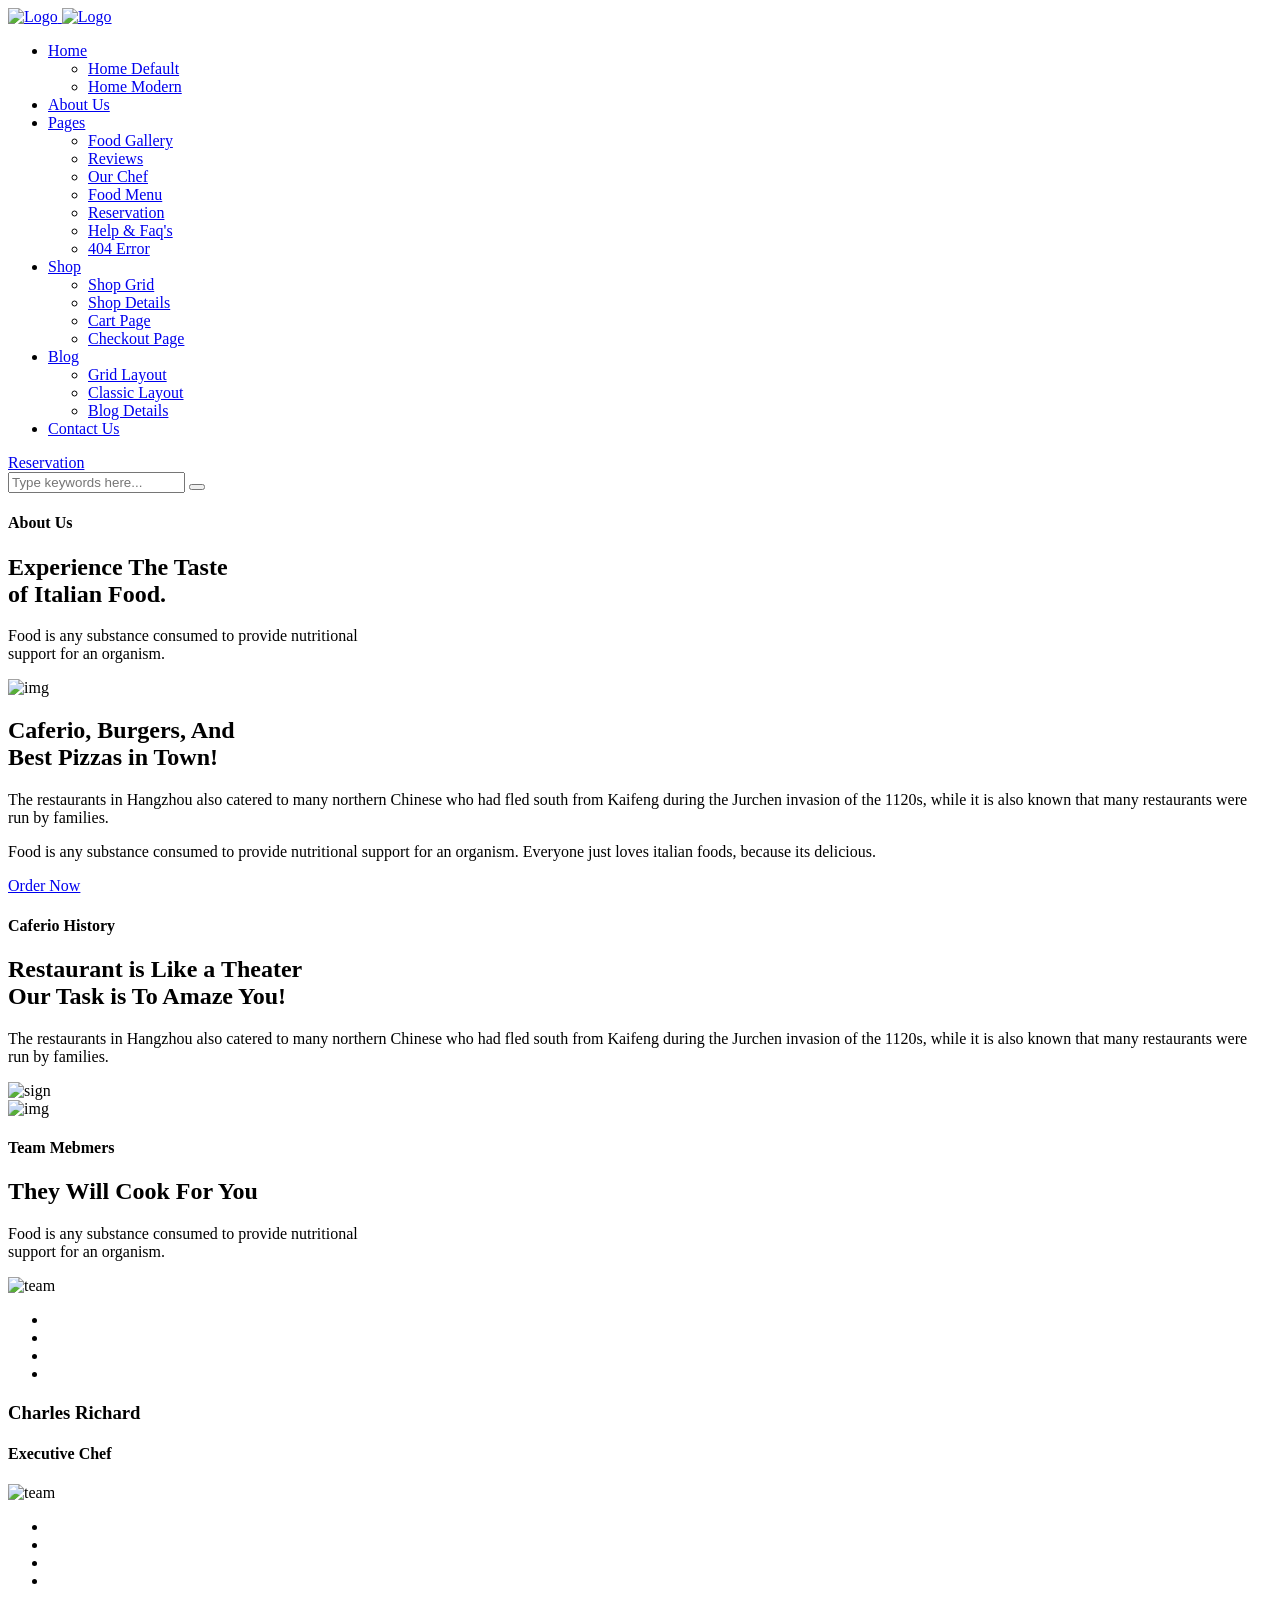
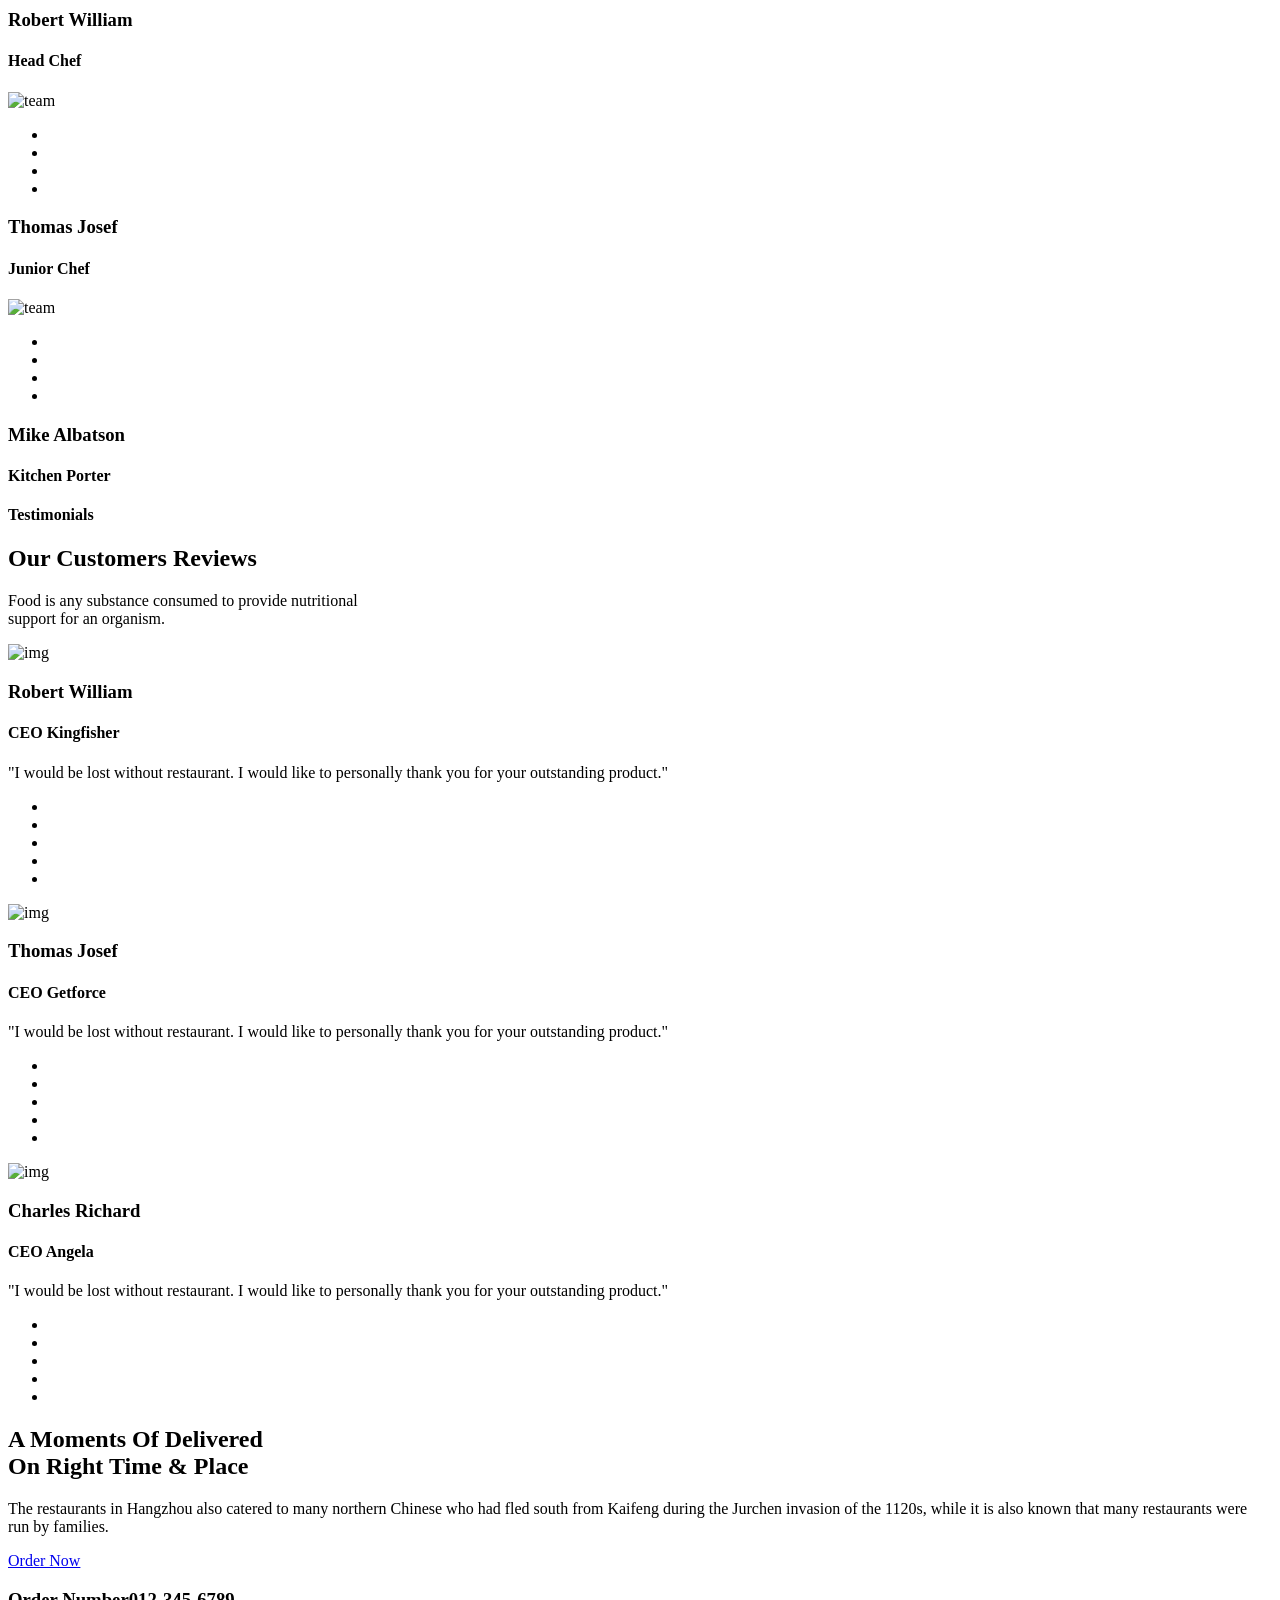
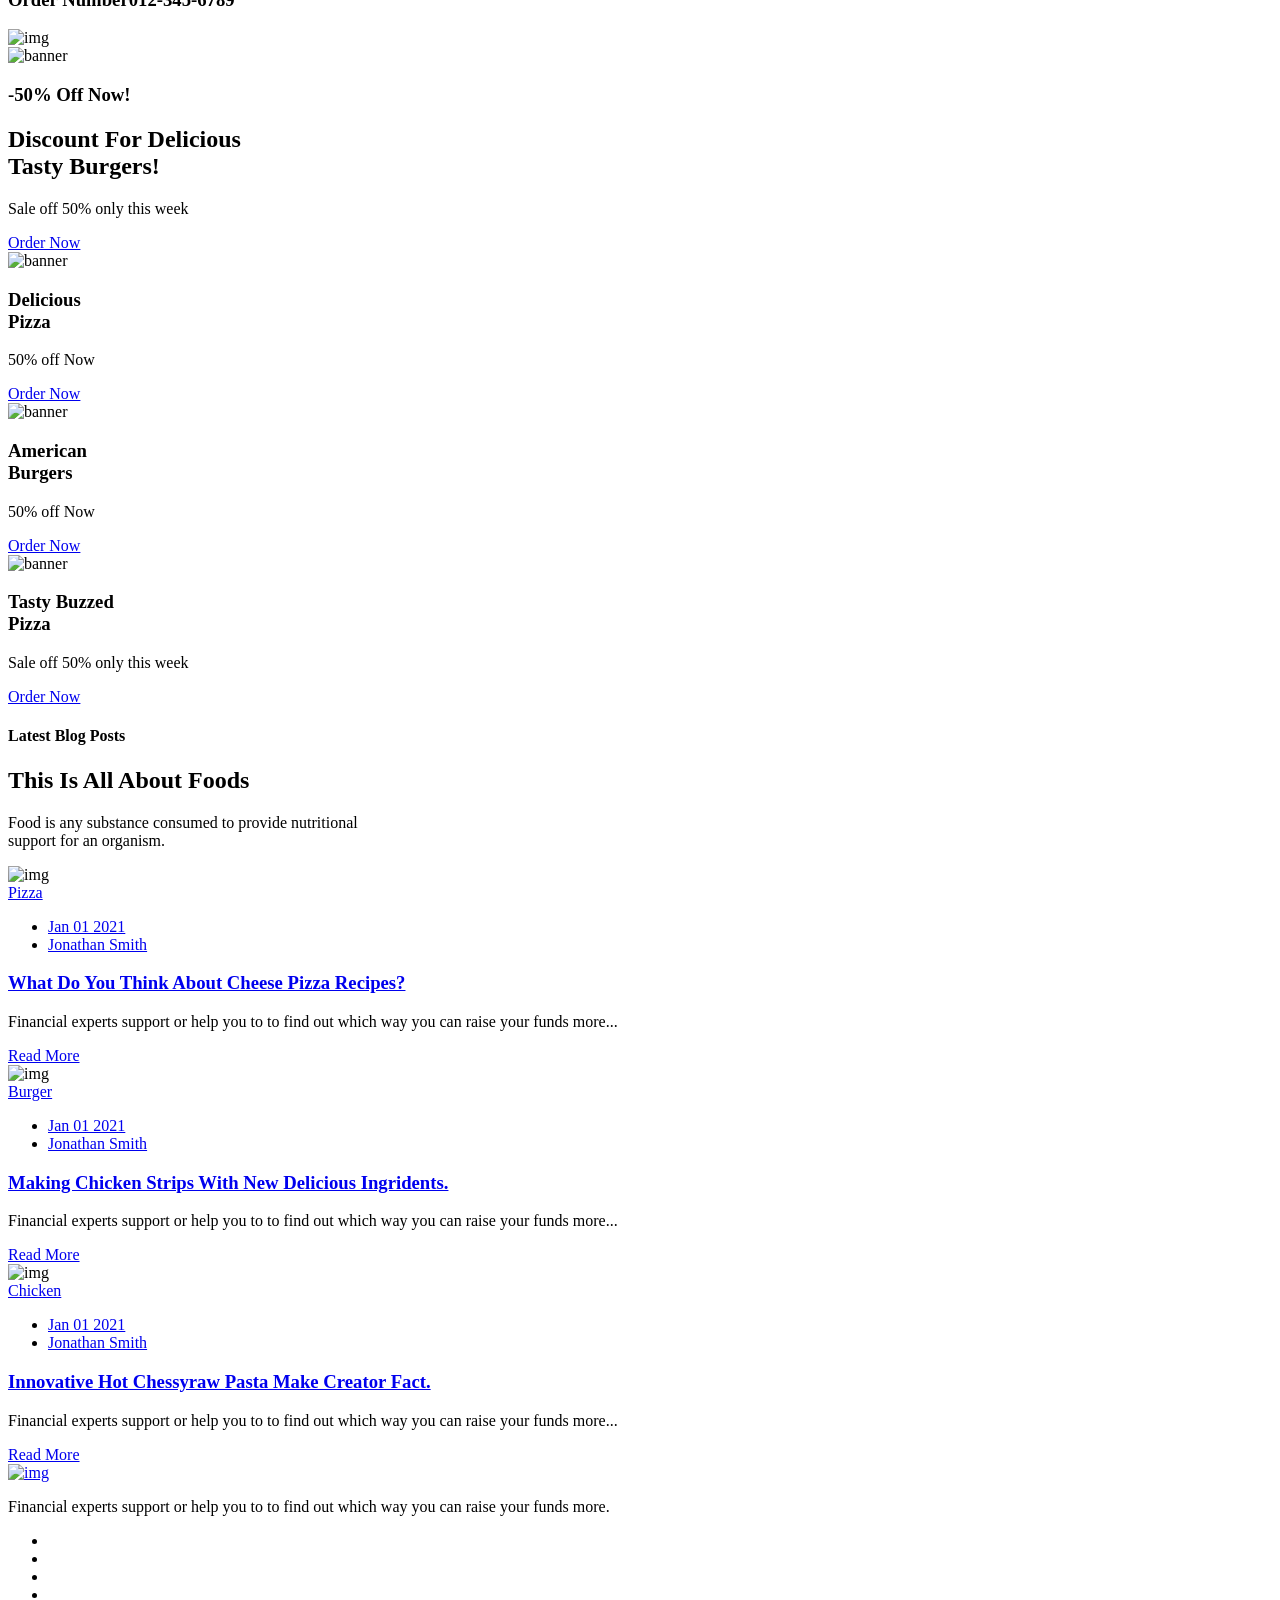
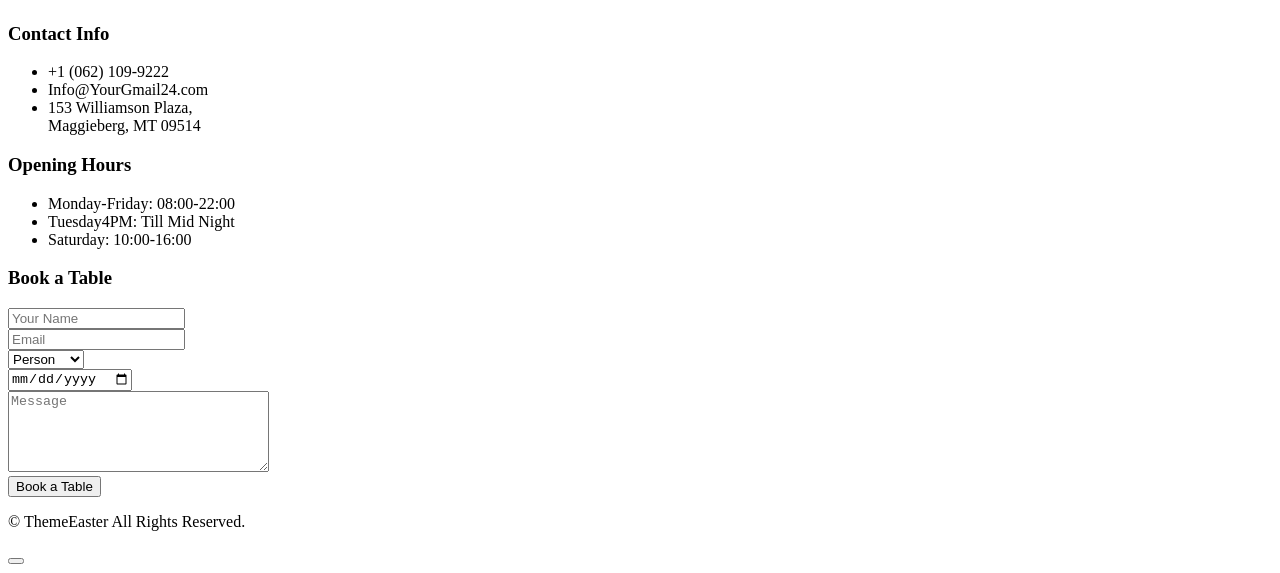
==== about.html @ 78a67ba5 "Add files via upload" ====
﻿<!doctype html>
<!--[if lt IE 7]>      <html class="no-js lt-ie9 lt-ie8 lt-ie7" lang=""> <![endif]-->
<!--[if IE 7]>         <html class="no-js lt-ie9 lt-ie8" lang=""> <![endif]-->
<!--[if IE 8]>         <html class="no-js lt-ie9" lang=""> <![endif]-->
<!--[if gt IE 8]><!--> <html class="no-js" lang="en"> <!--<![endif]-->
    <head>
        <meta charset="utf-8">
        <meta name="viewport" content="width=device-width, initial-scale=1">
		<meta name="description" content="Restaurant Cafe HTML Template">
        <meta name="author" content="ThemeEaster">

        <title>Caferio | Restaurant Cafe HTML Template</title>

		<link rel="shortcut icon" type="image/x-icon" href="assets\img\favicon.png">

        <link rel="stylesheet" href="assets\css\animate.min.css">
        <link rel="stylesheet" href="assets\css\bootstrap.min.css">
        <link rel="stylesheet" href="assets\css\fontawesome.min.css">
        <link rel="stylesheet" href="assets\css\line-awesome.min.css">
        <link rel="stylesheet" href="assets\css\food-icon.css">
        <link rel="stylesheet" href="assets\css\slider.css">
        <link rel="stylesheet" href="assets\css\venobox.css">
        <link rel="stylesheet" href="assets\css\slick.min.css">
        <link rel="stylesheet" href="assets\css\swiper.min.css">
        <link rel="stylesheet" href="assets\css\splitting-cells.css">
        <link rel="stylesheet" href="assets\css\splitting.css">
        <link rel="stylesheet" href="assets\css\keyframe-animation.css">
        <link rel="stylesheet" href="assets\css\header.css">
        <link rel="stylesheet" href="assets\css\blog.css">
        <link rel="stylesheet" href="assets\css\main.css">
        <link rel="stylesheet" href="assets\css\responsive.css">

        <script src="assets\js\vendor\modernizr-2.8.3-respond-1.4.2.min.js"></script>
    </head>

    <body class="header-1">
        <!--[if lt IE 8]>
            <p class="browserupgrade">You are using an <strong>outdated</strong> browser. Please <a href="http://browsehappy.com/">upgrade your browser</a> to improve your experience.</p>
        <![endif]-->

        <div class="site-preloader-wrap">
            <div class="spinner"></div>
        </div><!-- /.site-preloader-wrap -->

        <header class="header">
            <div class="primary-header-one primary-header">
                <div class="container">
                    <div class="primary-header-inner">
                        <div class="header-logo">
                            <a href="#">
                                <img class="light" src="assets\img\logo-light.png" alt="Logo">
                                <img class="dark" src="assets\img\logo-dark.png" alt="Logo">
                            </a>
                        </div><!-- /.header-logo -->
                        <div class="header-menu-wrap">
                            <ul class="slider-menu">
                                <li><a href="index.html">Home</a>
                                    <ul>
                                        <li><a href="index.html">Home Default</a></li>
                                        <li><a href="index-2.html">Home Modern</a></li>
                                    </ul>
                                </li>
                                <li><a href="about.html">About Us</a></li>
                                <li><a href="#">Pages</a>
                                    <ul>
                                        <li><a href="gallery.html">Food Gallery</a></li>
                                        <li><a href="reviews.html">Reviews</a></li>
                                        <li><a href="team.html">Our Chef</a></li>
                                        <li><a href="food-menu.html">Food Menu</a></li>
                                        <li><a href="reservation.html">Reservation</a></li>
                                        <li><a href="faqs.html">Help &amp; Faq's</a></li>
                                        <li><a href="404.html">404 Error</a></li>
                                    </ul>
                                </li>
                                <li><a href="shop.html">Shop</a>
                                    <ul>
                                        <li><a href="shop.html">Shop Grid</a></li>
                                        <li><a href="shop-details.html">Shop Details</a></li>
                                        <li><a href="cart.html">Cart Page</a></li>
                                        <li><a href="checkout.html">Checkout Page</a></li>
                                        
                                    </ul>
                                </li>
                                <li><a href="blog-grid.html">Blog</a>
                                    <ul>
                                        <li><a href="blog-grid.html">Grid Layout</a></li>
                                        <li><a href="blog-classic.html">Classic Layout</a></li>
                                        <li><a href="blog-details.html">Blog Details</a></li>
                                    </ul>
                                </li>
                                <li><a href="contact.html">Contact Us</a></li>
                            </ul>
                        </div><!-- /.header-menu-wrap -->
                        <div class="header-right">
                            <div class="search-icon dl-search-icon"><i class="las la-search"></i></div>
                            <a class="header-btn" href="reservation.html">Reservation<span></span></a>
                            <!-- Burger menu -->
                            <div class="mobile-menu-icon">
                                <div class="burger-menu">
                                    <div class="line-menu line-half first-line"></div>
                                    <div class="line-menu"></div>
                                    <div class="line-menu line-half last-line"></div>
                                </div>
                            </div>
                        </div><!-- /.header-right -->
                    </div><!-- /.primary-header-one-inner -->
                </div>
            </div><!-- /.primary-header-one -->
        </header><!-- /.header-one -->

        <div id="popup-search-box">
            <div class="box-inner-wrap d-flex align-items-center">
                <form id="form" action="#" method="get" role="search">
                    <input id="popup-search" type="text" name="s" placeholder="Type keywords here...">
                    <button id="popup-search-button" type="submit" name="submit"><i class="las la-search"></i></button>
                </form>
            </div>
        </div><!-- /#popup-search-box -->

        <section class="page-header">
           <div class="bg-shape white"></div>
            <div class="container">
                <div class="page-header-content">
                    <h4>About Us</h4>
                    <h2>Experience The Taste <br>of Italian Food.</h2>
                    <p>Food is any substance consumed to provide nutritional <br>support for an organism.</p>
                </div>
            </div>
        </section><!--/.page-header-->

        <section class="about-section inner padding">
            <div class="bg-shape grey"></div>
            <div class="container">
                <div class="row align-items-center">
                   <div class="col-md-6">
                       <div id="gallery-videos-demo" class="content-img-holder video-popup">
                          <img src="assets\img\about02.png" alt="img">
                           <a class="play-btn" data-autoplay="true" data-vbtype="video" href="https://www.youtube.com/watch?v=FVdr12UJbuM">
                                <span class="play-icon"><i class="fas fa-play"></i></span>
                            </a>
                       </div>
                   </div>
                    <div class="col-md-6">
                        <div class="about-info">
                            <h2 class="mb-20">Caferio, Burgers, And <br>Best Pizzas <span>in Town!</span></h2>
                            <p>The restaurants in Hangzhou also catered to many northern Chinese who had fled south from Kaifeng during the Jurchen invasion of the 1120s, while it is also known that many restaurants were run by families.</p>
                            <p>Food is any substance consumed to provide nutritional support for an organism. Everyone just loves italian foods, because its delicious.</p>
                            <a href="#" class="default-btn">Order Now <span></span></a>
                        </div>
                    </div>
                </div>
            </div>
        </section><!--/.about-section-->

        <section class="content-section-2 bg-grey padding">
           <div class="bg-shape white"></div>
            <div class="container">
                <div class="row align-items-center">
                    <div class="col-lg-6">
                        <div class="section-heading">
                            <h4>Caferio History</h4>
                            <h2>Restaurant is Like a Theater <br>Our Task is To <span>Amaze You!</span></h2>
                            <p>The restaurants in Hangzhou also catered to many northern Chinese who had fled south from Kaifeng during the Jurchen invasion of the 1120s, while it is also known that many restaurants were run by families.</p>
                            <img class="sign" src="assets\img\signature.png" alt="sign">
                        </div>
                    </div>
                    <div class="col-lg-6">
                        <div class="content-img">
                            <img src="assets\img\about03.png" alt="img">
                        </div>
                    </div>
                </div>
            </div>
        </section><!--/.content-section-->

        <section class="team-section padding">
           <div class="bg-shape grey"></div>
            <div class="container">
                <div class="section-heading mb-30 text-center">
                    <h4>Team Mebmers</h4>
                    <h2>They Will <span>Cook</span> For You</h2>
                    <p>Food is any substance consumed to provide nutritional <br> support for an organism.</p>
                </div>
                <div class="row">
                    <div class="col-lg-3 col-sm-6 sm-padding">
                        <div class="team-item">
                            <div class="team-thumb">
                                <img src="assets\img\team-01.jpg" alt="team">
                                <ul class="team-social">
                                    <li><a href="#"><i class="lab la-facebook-f"></i></a></li>
                                    <li><a href="#"><i class="lab la-twitter"></i></a></li>
                                    <li><a href="#"><i class="lab la-instagram"></i></a></li>
                                    <li><a href="#"><i class="lab la-behance"></i></a></li>
                                </ul>
                            </div>
                            <div class="team-content">
                                <div class="team-shape"></div>
                                <div class="inner">
                                    <h3>Charles Richard</h3>
                                    <h4>Executive Chef</h4>
                                </div>
                            </div>
                        </div>
                    </div>
                    <div class="col-lg-3 col-sm-6 sm-padding">
                        <div class="team-item">
                            <div class="team-thumb">
                                <img src="assets\img\team-02.jpg" alt="team">
                                <ul class="team-social">
                                    <li><a href="#"><i class="lab la-facebook-f"></i></a></li>
                                    <li><a href="#"><i class="lab la-twitter"></i></a></li>
                                    <li><a href="#"><i class="lab la-instagram"></i></a></li>
                                    <li><a href="#"><i class="lab la-behance"></i></a></li>
                                </ul>
                            </div>
                            <div class="team-content">
                                <div class="team-shape"></div>
                                <div class="inner">
                                    <h3>Robert William</h3>
                                    <h4>Head Chef</h4>
                                </div>
                            </div>
                        </div>
                    </div>
                    <div class="col-lg-3 col-sm-6 sm-padding">
                        <div class="team-item">
                            <div class="team-thumb">
                                <img src="assets\img\team-03.jpg" alt="team">
                                <ul class="team-social">
                                    <li><a href="#"><i class="lab la-facebook-f"></i></a></li>
                                    <li><a href="#"><i class="lab la-twitter"></i></a></li>
                                    <li><a href="#"><i class="lab la-instagram"></i></a></li>
                                    <li><a href="#"><i class="lab la-behance"></i></a></li>
                                </ul>
                            </div>
                            <div class="team-content">
                                <div class="team-shape"></div>
                                <div class="inner">
                                    <h3>Thomas Josef</h3>
                                    <h4>Junior Chef</h4>
                                </div>
                            </div>
                        </div>
                    </div>
                    <div class="col-lg-3 col-sm-6 sm-padding">
                        <div class="team-item">
                            <div class="team-thumb">
                                <img src="assets\img\team-04.jpg" alt="team">
                                <ul class="team-social">
                                    <li><a href="#"><i class="lab la-facebook-f"></i></a></li>
                                    <li><a href="#"><i class="lab la-twitter"></i></a></li>
                                    <li><a href="#"><i class="lab la-instagram"></i></a></li>
                                    <li><a href="#"><i class="lab la-behance"></i></a></li>
                                </ul>
                            </div>
                            <div class="team-content">
                                <div class="team-shape"></div>
                                <div class="inner">
                                    <h3>Mike Albatson</h3>
                                    <h4>Kitchen Porter</h4>
                                </div>
                            </div>
                        </div>
                    </div>
                </div>
            </div>
        </section><!--/.team-section-->

        <section class="testimonial-section bg-grey padding">
            <div class="container">
                <div class="section-heading mb-30 text-center">
                    <h4>Testimonials</h4>
                    <h2>Our Customers <span>Reviews</span></h2>
                    <p>Food is any substance consumed to provide nutritional <br> support for an organism.</p>
                </div>
                <div class="nav-outside">
                  <div class="testimonial-carousel swiper-container nav-visible">
                       <div class="swiper-wrapper">
                            <div class="swiper-slide">
                                <div class="testimonial-item">
                                    <div class="testi-thumb">
                                        <img src="assets\img\testi01.jpg" alt="img">
                                        <div class="author">
                                            <h3>Robert William</h3>
                                            <h4>CEO Kingfisher</h4>
                                        </div>
                                    </div>
                                    <p> "I would be lost without restaurant. I would like to personally thank you for your outstanding product."</p>
                                    <ul class="ratting">
                                        <li><i class="las la-star"></i></li>
                                        <li><i class="las la-star"></i></li>
                                        <li><i class="las la-star"></i></li>
                                        <li><i class="las la-star"></i></li>
                                        <li><i class="las la-star"></i></li>
                                    </ul>
                                </div>
                            </div>
                            <div class="swiper-slide">
                                <div class="testimonial-item">
                                    <div class="testi-thumb">
                                        <img src="assets\img\testi02.jpg" alt="img">
                                        <div class="author">
                                            <h3>Thomas Josef</h3>
                                            <h4>CEO Getforce</h4>
                                        </div>
                                    </div>
                                    <p> "I would be lost without restaurant. I would like to personally thank you for your outstanding product."</p>
                                    <ul class="ratting">
                                        <li><i class="las la-star"></i></li>
                                        <li><i class="las la-star"></i></li>
                                        <li><i class="las la-star"></i></li>
                                        <li><i class="las la-star"></i></li>
                                        <li><i class="las la-star"></i></li>
                                    </ul>
                                </div>
                            </div>
                            <div class="swiper-slide">
                                <div class="testimonial-item">
                                    <div class="testi-thumb">
                                        <img src="assets\img\testi03.jpg" alt="img">
                                        <div class="author">
                                            <h3>Charles Richard</h3>
                                            <h4>CEO Angela</h4>
                                        </div>
                                    </div>
                                    <p> "I would be lost without restaurant. I would like to personally thank you for your outstanding product."</p>
                                    <ul class="ratting">
                                        <li><i class="las la-star"></i></li>
                                        <li><i class="las la-star"></i></li>
                                        <li><i class="las la-star"></i></li>
                                        <li><i class="las la-star"></i></li>
                                        <li><i class="las la-star"></i></li>
                                    </ul>
                                </div>
                            </div>
                        </div>
                        <div class="dl-slider-controls style-2">
                            <div class="dl-slider-button-prev"><i class="las la-arrow-left"></i></div>
                            <div class="dl-swiper-pagination"></div>
                            <div class="dl-slider-button-next"><i class="las la-arrow-right"></i></div>
                        </div>
                        <div class="carousel-preloader"><div class="dot-flashing"></div></div>
                   </div>
                </div>
            </div>
        </section><!--/.testimonial-section-->

        <section class="content-section delivery">
            <div class="bg-shape white"></div>
            <div class="bg-shape grey"></div>
            <div class="container">
                <div class="row align-items-center">
                    <div class="col-lg-6">
                        <div class="content-info">
                            <h2>A Moments Of Delivered <br> On <span>Right Time</span> &amp; Place</h2>
                            <p>The restaurants in Hangzhou also catered to many northern Chinese who had fled south from Kaifeng during the Jurchen invasion of the 1120s, while it is also known that many restaurants were run by families.</p>
                            <div class="order-content">
                               <a href="#" class="default-btn">Order Now <span></span></a>
                                <h3><span>Order Number</span>012-345-6789</h3>
                            </div>
                        </div>
                    </div>
                    <div class="col-lg-6">
                        <div class="delivery-girl">
                            <img src="assets\img\delivery-girl.png" alt="img">
                        </div>
                    </div>
                </div>
            </div>
        </section><!--/.content-section-->

        <section class="banner-section padding">
           <div class="bg-shape grey"></div>
            <div class="container">
                <div class="row banner-wrapper">
                   <div class="col-md-6">
                       <div class="banner-item">
                            <img src="assets\img\banner01.jpg" alt="banner">
                            <div class="banner-content">
                                <h3>-50% Off Now!</h3>
                                <h2>Discount For Delicious <br>Tasty Burgers!</h2>
                                <p>Sale off 50% only this week</p>
                                <a href="#" class="order-btn">Order Now</a>
                            </div>
                        </div>
                   </div>
                    <div class="col-md-6">
                       <div class="row">
                           <div class="col-md-6">
                               <div class="banner-item">
                                    <img src="assets\img\banner02.jpg" alt="banner">
                                    <div class="banner-content">
                                        <h3>Delicious <br> Pizza</h3>
                                        <p>50% off Now</p>
                                        <a href="#" class="order-btn">Order Now</a>
                                    </div>
                                </div>
                           </div>
                           <div class="col-md-6">
                               <div class="banner-item">
                                    <img src="assets\img\banner03.jpg" alt="banner">
                                    <div class="banner-content">
                                        <h3>American <br>Burgers</h3>
                                        <p>50% off Now</p>
                                        <a href="#" class="order-btn">Order Now</a>
                                    </div>
                                </div>
                           </div>
                           <div class="col-md-12">
                               <div class="banner-item">
                                    <img src="assets\img\banner04.jpg" alt="banner">
                                    <div class="banner-content">
                                        <h3>Tasty Buzzed <br>Pizza</h3>
                                        <p>Sale off 50% only this week</p>
                                        <a href="#" class="order-btn">Order Now</a>
                                    </div>
                                </div>
                           </div>
                       </div>
                    </div>
                </div>
            </div>
        </section><!--/.banner-section-->

        <section class="blog-section bg-grey padding">
           <div class="bg-shape white"></div>
            <div class="container">
                <div class="section-heading mb-30 text-center">
                    <h4>Latest Blog Posts</h4>
                    <h2>This Is All About <span>Foods</span></h2>
                    <p>Food is any substance consumed to provide nutritional <br> support for an organism.</p>
                </div>
                <div class="row blog-posts">
                    <div class="col-lg-4 col-md-6 sm-padding">
                        <div class="post-card">
                            <div class="post-thumb">
                                <img src="assets\img\post-1.jpg" alt="img">
                                <div class="category"><a href="#">Pizza</a></div>
                            </div>
                            <div class="post-content">
                                <ul class="post-meta">
                                   <li><i class="far fa-calendar-alt"></i><a href="#">Jan 01 2021</a></li>
                                   <li><i class="far fa-user"></i><a href="#">Jonathan Smith</a></li>
                                </ul>
                                <h3><a href="#">What Do You Think About Cheese Pizza Recipes?</a></h3>
                                <p>Financial experts support or help you to to find out which way you can raise your funds more...</p>
                                <a href="#" class="read-more">Read More <i class="las la-long-arrow-alt-right"></i></a>
                            </div>
                        </div>
                    </div>
                    <div class="col-lg-4 col-md-6 sm-padding">
                        <div class="post-card">
                            <div class="post-thumb">
                                <img src="assets\img\post-2.jpg" alt="img">
                                <div class="category"><a href="#">Burger</a></div>
                            </div>
                            <div class="post-content">
                               <ul class="post-meta">
                                   <li><i class="far fa-calendar-alt"></i><a href="#">Jan 01 2021</a></li>
                                   <li><i class="far fa-user"></i><a href="#">Jonathan Smith</a></li>
                                </ul>
                                <h3><a href="#">Making Chicken Strips With New Delicious Ingridents.</a></h3>
                                <p>Financial experts support or help you to to find out which way you can raise your funds more...</p>
                                <a href="#" class="read-more">Read More <i class="las la-long-arrow-alt-right"></i></a>
                            </div>
                        </div>
                    </div>
                    <div class="col-lg-4 col-md-6 sm-padding">
                        <div class="post-card">
                            <div class="post-thumb">
                                <img src="assets\img\post-3.jpg" alt="img">
                                <div class="category"><a href="#">Chicken</a></div>
                            </div>
                            <div class="post-content">
                               <ul class="post-meta">
                                   <li><i class="far fa-calendar-alt"></i><a href="#">Jan 01 2021</a></li>
                                   <li><i class="far fa-user"></i><a href="#">Jonathan Smith</a></li>
                                </ul>
                                <h3><a href="#">Innovative Hot Chessyraw Pasta Make Creator Fact.</a></h3>
                                <p>Financial experts support or help you to to find out which way you can raise your funds more...</p>
                                <a href="#" class="read-more">Read More <i class="las la-long-arrow-alt-right"></i></a>
                            </div>
                        </div>
                    </div>
                </div>
            </div>
        </section><!-- /.blog-section -->

        <footer class="footer-section">
            <div class="footer-top">
                <div class="footer-illustration"></div>
                <div class="running-cycle"><div></div></div>
                <div class="container">
                    <div class="row">
                        <div class="col-lg-3 col-sm-6 sm-padding">
                            <div class="footer-widget">
                                <a class="logo" href="#"><img src="assets\img\logo-dark.png" alt="img"></a>
                                <p>Financial experts support or help you to to find out which way you can raise your funds more.</p>
                                <ul class="footer-social">
                                    <li><a href="#"><i class="fab fa-facebook"></i></a></li>
                                    <li><a href="#"><i class="fab fa-twitter"></i></a></li>
                                    <li><a href="#"><i class="fab fa-instagram"></i></a></li>
                                    <li><a href="#"><i class="fab fa-pinterest"></i></a></li>
                                </ul>
                            </div>
                        </div>
                        <div class="col-lg-2 col-sm-6 sm-padding">
                            <div class="footer-widget">
                                <h3>Contact Info <span></span></h3>
                                <ul class="contact-info-list">
                                    <li>+1 (062) 109-9222</li>
                                    <li>Info@YourGmail24.com</li>
                                    <li>153 Williamson Plaza, <br> Maggieberg, MT 09514</li>
                                </ul>
                            </div>
                        </div>
                        <div class="col-lg-3 col-sm-6 sm-padding">
                            <div class="footer-widget ml-25">
                                <h3>Opening Hours <span></span></h3>
                                <ul class="opening-hours-list">
                                    <li>Monday-Friday: 08:00-22:00</li>
                                    <li>Tuesday4PM:  Till Mid Night</li>
                                    <li>Saturday: 10:00-16:00</li>
                                </ul>
                            </div>
                        </div>
                        <div class="col-lg-4 col-sm-6 sm-padding">
                            <div class="footer-widget booking-form">
                                <h3>Book a Table <span></span></h3>
                                <form action="booking-form.php" method="post" id="ajax_booking_form" class="form-horizontal">
                                    <div class="booking-form-group">
                                        <div class="form-padding">
                                            <input type="text" id="b_name" name="b_name" class="form-control" placeholder="Your Name" required="">
                                        </div>
                                        <div class="form-padding">
                                            <input type="email" id="b_email" name="b_email" class="form-control" placeholder="Email" required="">
                                        </div>
                                        <div class="form-padding">
                                            <select class="form-select" id="b_person" name="b_person">
                                              <option selected="">Person</option>
                                              <option>2 Person</option>
                                              <option>3 Person</option>
                                              <option>4 Person</option>
                                              <option>5 Person</option>
                                            </select>
                                        </div>
                                        <div class="form-padding">
                                            <input class="form-control" type="date" id="b_date" name="b_date">
                                        </div>
                                        <div class="form-padding">
                                            <textarea id="b_message" name="b_message" cols="30" rows="5" class="form-control message" placeholder="Message" required=""></textarea>
                                        </div>
                                    </div>
                                    <button id="b_submit" class="book-btn" type="submit">Book a Table</button>
                                    <div id="b-form-messages" class="alert" role="alert"></div>
                                </form>
                            </div>
                        </div>
                    </div>
                </div>
            </div><!--/.footer-top -->
            <div class="footer-bottom">
                <div class="container">
                    <div class="copyright-wrap">
                        <p>© <span id="currentYear"></span> ThemeEaster All Rights Reserved.</p>
                    </div>
                </div>
            </div><!--/.footer-bottom -->
        </footer><!--/.footer-section -->

		<div id="scrollup">
            <button id="scroll-top" class="scroll-to-top"><i class="las la-arrow-up"></i></button>
        </div>

		<!-- jQuery Lib -->
		<script src="assets\js\vendor\jquery-3.5.1.min.js"></script>
		<script src="assets\js\vendor\bootstrap.min.js"></script>
		<script src="assets\js\vendor\imagesloaded.pkgd.min.js"></script>
		<script src="assets\js\vendor\jquery.isotope.v3.0.2.js"></script>
		<script src="assets\js\vendor\splitting.min.js"></script>
		<script src="assets\js\vendor\slick.min.js"></script>
		<script src="assets\js\vendor\swiper.min.js"></script>
		<script src="assets\js\vendor\venobox.min.js"></script>
		<script src="assets\js\vendor\simpleParallax.min.js"></script>
		<script src="assets\js\vendor\smooth-scroll.js"></script>
		<script src="assets\js\vendor\waypoints.min.js"></script>
		<script src="assets\js\vendor\wow.min.js"></script>
		<script src="assets\js\booking.js"></script>
		<script src="assets\js\main.js"></script>

    </body>
</html>
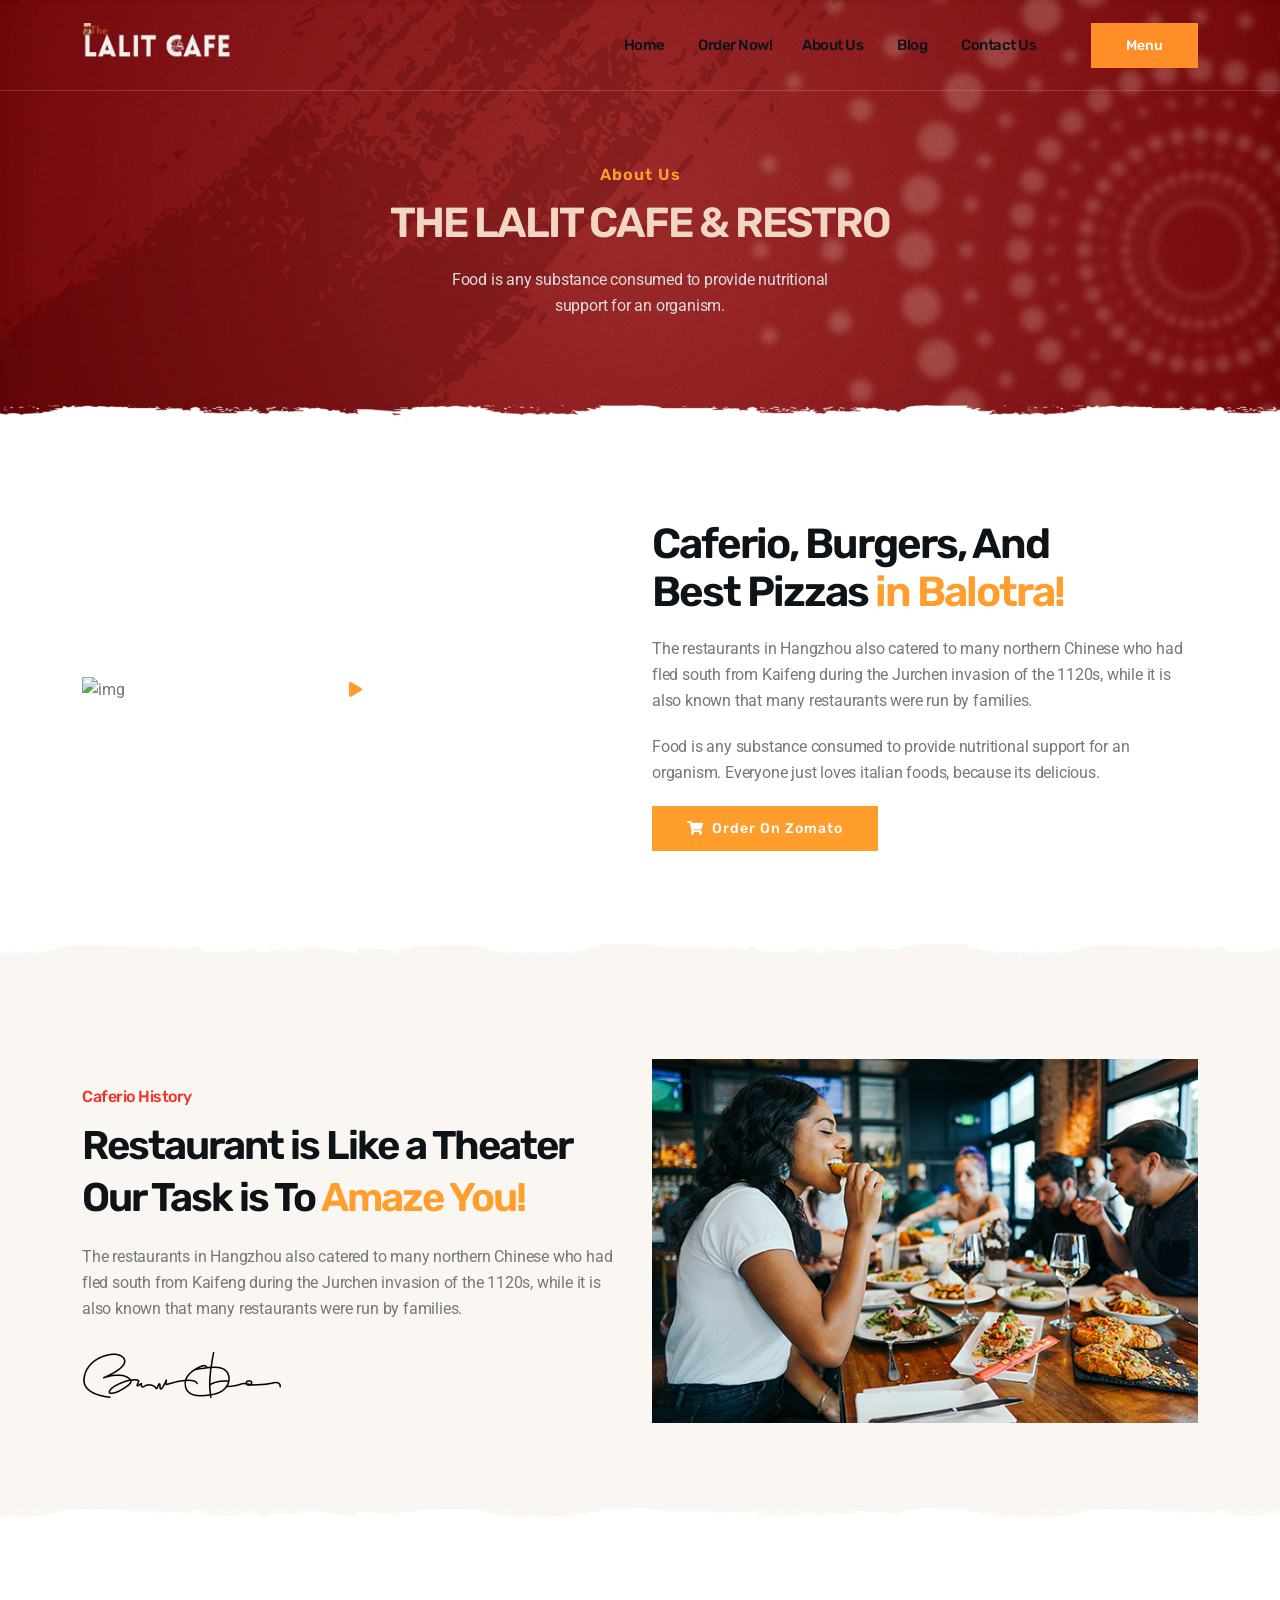
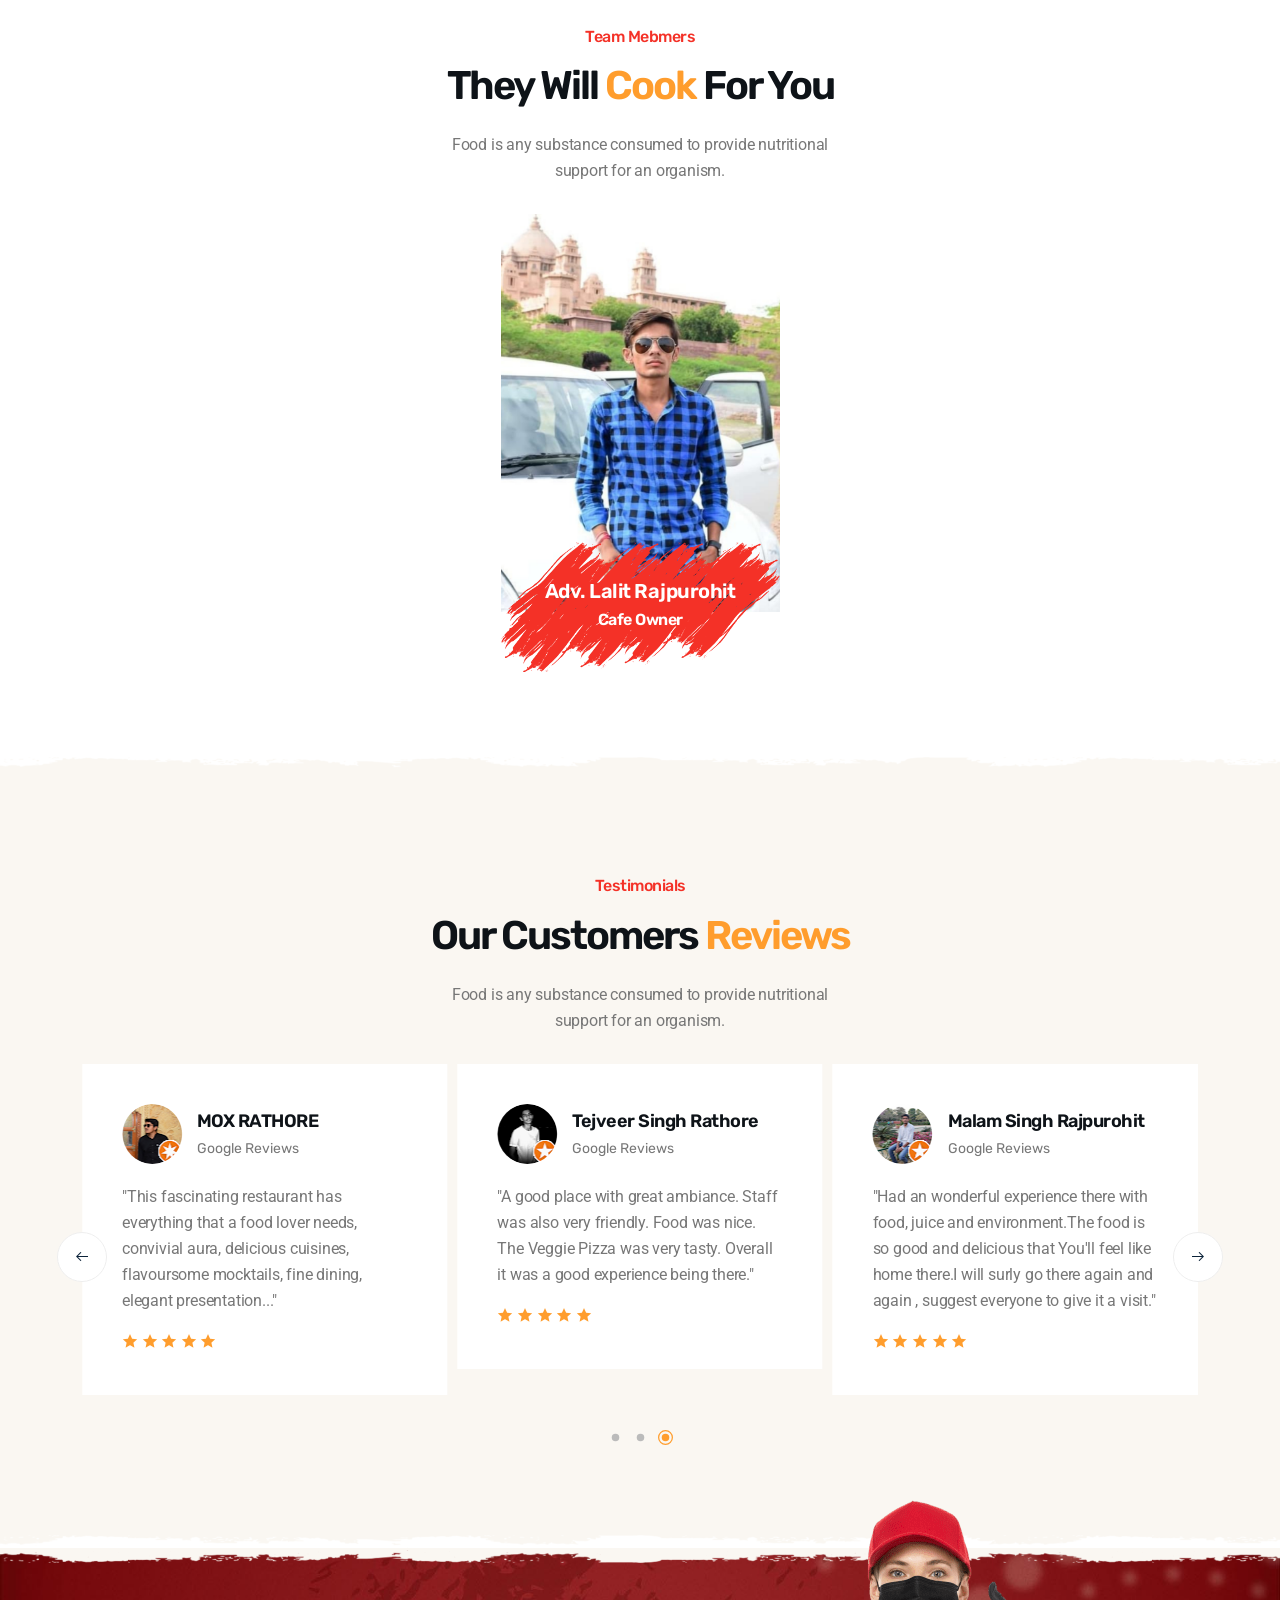
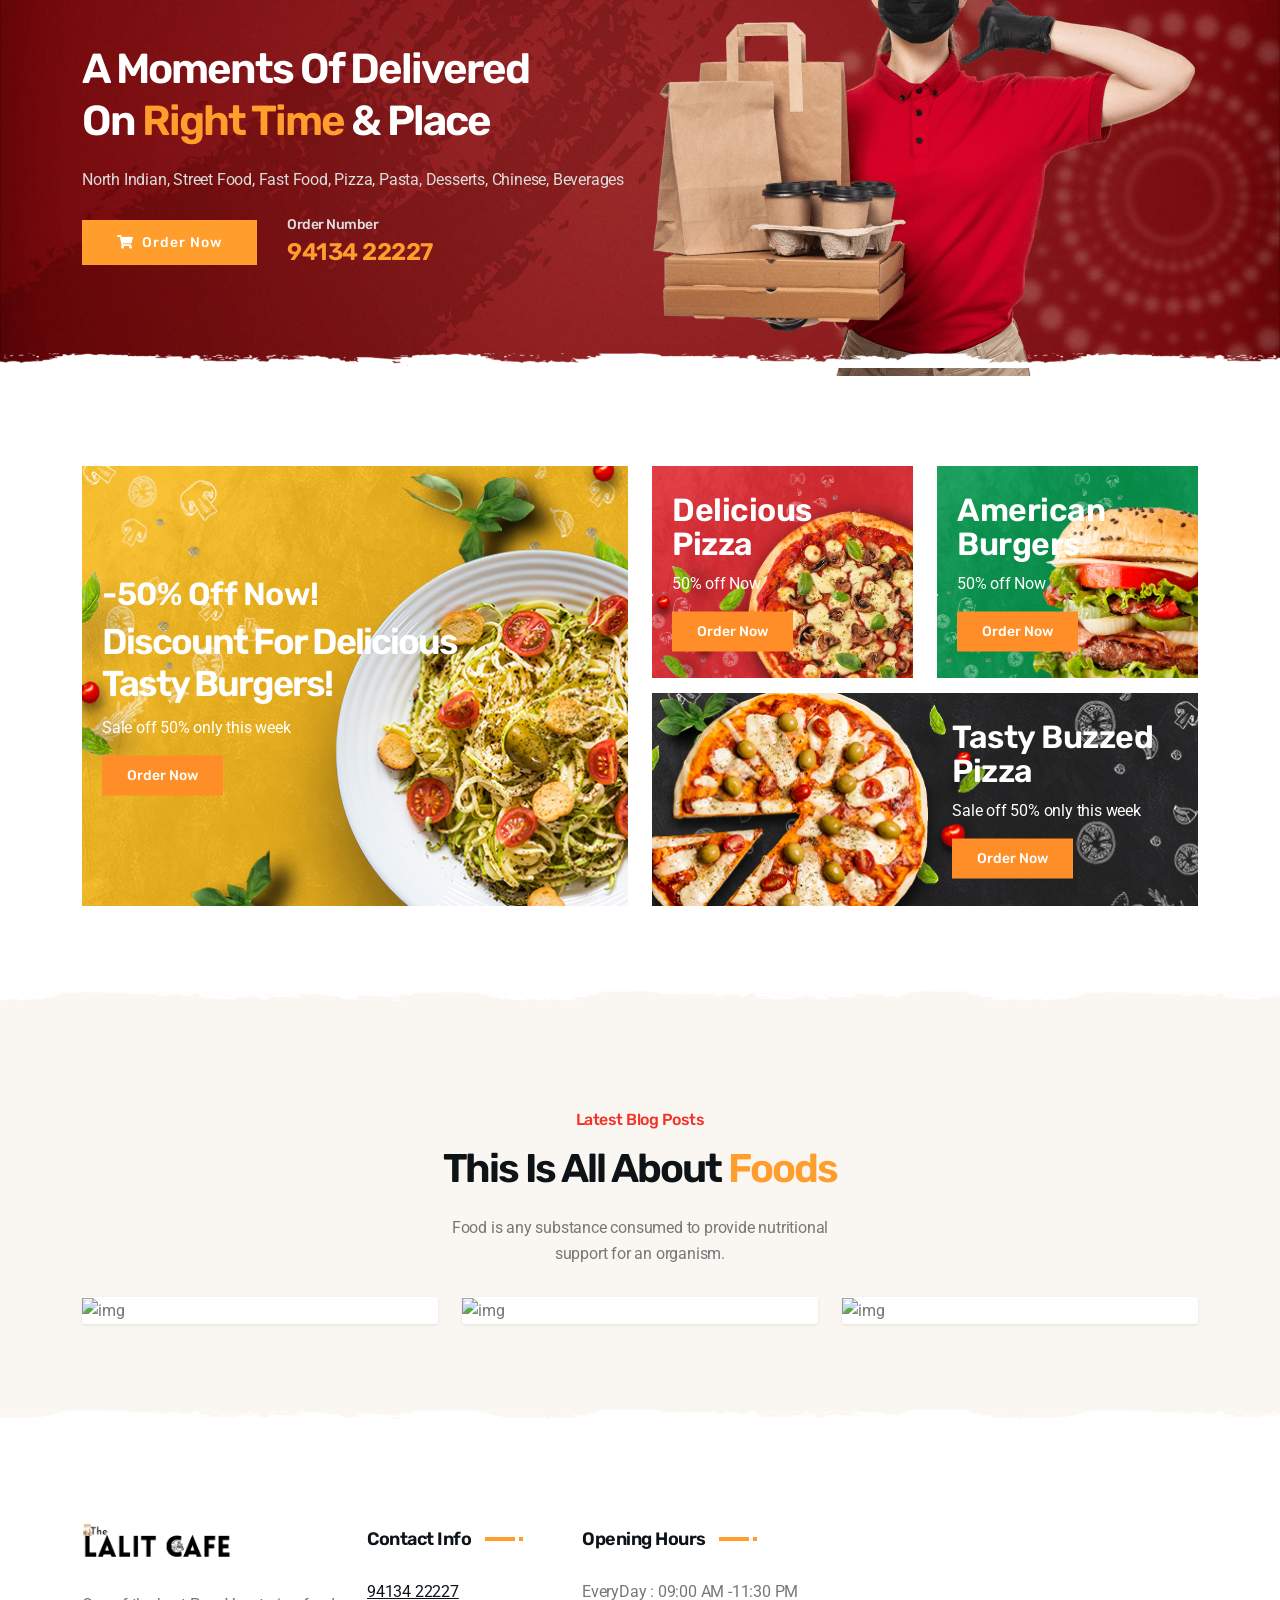
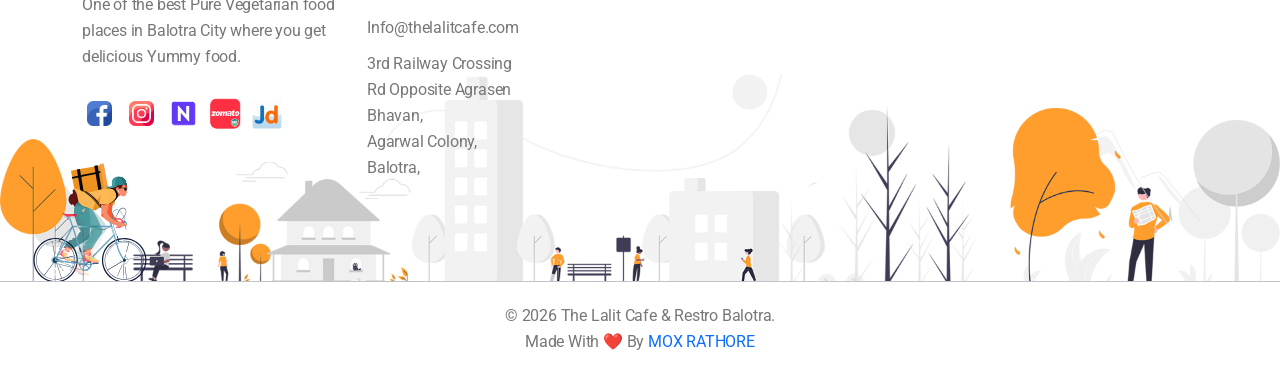
==== commit f8144086: "Update and rename abou1t.html to about.html" ====
--- a/about.html
+++ b/about.html
@@ -1,4 +1,4 @@
-﻿<!doctype html>
+<!doctype html>
 <!--[if lt IE 7]>      <html class="no-js lt-ie9 lt-ie8 lt-ie7" lang=""> <![endif]-->
 <!--[if IE 7]>         <html class="no-js lt-ie9 lt-ie8" lang=""> <![endif]-->
 <!--[if IE 8]>         <html class="no-js lt-ie9" lang=""> <![endif]-->
@@ -9,7 +9,7 @@
 		<meta name="description" content="Restaurant Cafe HTML Template">
         <meta name="author" content="ThemeEaster">
 
-        <title>Caferio | Restaurant Cafe HTML Template</title>
+        <title>About Us|THE LALIT CAFE & RESTRO </title>
 
 		<link rel="shortcut icon" type="image/x-icon" href="assets\img\favicon.png">
 
@@ -42,58 +42,34 @@
             <div class="spinner"></div>
         </div><!-- /.site-preloader-wrap -->
 
-        <header class="header">
+        <header class="header dark-text">
             <div class="primary-header-one primary-header">
                 <div class="container">
                     <div class="primary-header-inner">
                         <div class="header-logo">
-                            <a href="#">
-                                <img class="light" src="assets\img\logo-light.png" alt="Logo">
-                                <img class="dark" src="assets\img\logo-dark.png" alt="Logo">
+                            <a href="index.html">
+                                <img class="light" src="assets\img\lalitcafew.png" alt="Logo">
+                                <img class="dark" src="assets\img\lalitcafedark.png" alt="Logo">
                             </a>
                         </div><!-- /.header-logo -->
                         <div class="header-menu-wrap">
                             <ul class="slider-menu">
                                 <li><a href="index.html">Home</a>
-                                    <ul>
-                                        <li><a href="index.html">Home Default</a></li>
-                                        <li><a href="index-2.html">Home Modern</a></li>
-                                    </ul>
+                                   
                                 </li>
+                                <li><a href="https://zoma.to/order/20135748">Order Now!</a>
                                 <li><a href="about.html">About Us</a></li>
-                                <li><a href="#">Pages</a>
-                                    <ul>
-                                        <li><a href="gallery.html">Food Gallery</a></li>
-                                        <li><a href="reviews.html">Reviews</a></li>
-                                        <li><a href="team.html">Our Chef</a></li>
-                                        <li><a href="food-menu.html">Food Menu</a></li>
-                                        <li><a href="reservation.html">Reservation</a></li>
-                                        <li><a href="faqs.html">Help &amp; Faq's</a></li>
-                                        <li><a href="404.html">404 Error</a></li>
-                                    </ul>
+                                 
                                 </li>
-                                <li><a href="shop.html">Shop</a>
-                                    <ul>
-                                        <li><a href="shop.html">Shop Grid</a></li>
-                                        <li><a href="shop-details.html">Shop Details</a></li>
-                                        <li><a href="cart.html">Cart Page</a></li>
-                                        <li><a href="checkout.html">Checkout Page</a></li>
-                                        
-                                    </ul>
-                                </li>
-                                <li><a href="blog-grid.html">Blog</a>
-                                    <ul>
-                                        <li><a href="blog-grid.html">Grid Layout</a></li>
-                                        <li><a href="blog-classic.html">Classic Layout</a></li>
-                                        <li><a href="blog-details.html">Blog Details</a></li>
-                                    </ul>
+                                <li><a href="blog.html">Blog</a>
+                                    
                                 </li>
                                 <li><a href="contact.html">Contact Us</a></li>
                             </ul>
                         </div><!-- /.header-menu-wrap -->
                         <div class="header-right">
-                            <div class="search-icon dl-search-icon"><i class="las la-search"></i></div>
-                            <a class="header-btn" href="reservation.html">Reservation<span></span></a>
+                            
+                            <a class="header-btn" href="menu.html">Menu<span></span></a>
                             <!-- Burger menu -->
                             <div class="mobile-menu-icon">
                                 <div class="burger-menu">
@@ -122,30 +98,30 @@
             <div class="container">
                 <div class="page-header-content">
                     <h4>About Us</h4>
-                    <h2>Experience The Taste <br>of Italian Food.</h2>
+                    <h2>THE LALIT CAFE & RESTRO </h2>
                     <p>Food is any substance consumed to provide nutritional <br>support for an organism.</p>
                 </div>
             </div>
         </section><!--/.page-header-->
 
-        <section class="about-section inner padding">
+        <section class="about-section padding">
             <div class="bg-shape grey"></div>
             <div class="container">
                 <div class="row align-items-center">
-                   <div class="col-md-6">
-                       <div id="gallery-videos-demo" class="content-img-holder video-popup">
-                          <img src="assets\img\about02.png" alt="img">
-                           <a class="play-btn" data-autoplay="true" data-vbtype="video" href="https://www.youtube.com/watch?v=FVdr12UJbuM">
+                   <div class="col-md-6 wow fadeInLeft" data-wow-delay="200ms">
+                       <div id="gallery-videos-demo" class="content-img-holder">
+                          <img src="assets\img\1231233.JPG" alt="img">
+                           <a class="play-btn video-popup" data-autoplay="true" data-vbtype="video" href="assets\img\123123.mp4">
                                 <span class="play-icon"><i class="fas fa-play"></i></span>
                             </a>
                        </div>
                    </div>
-                    <div class="col-md-6">
+                    <div class="col-md-6 wow fadeInRight" data-wow-delay="400ms">
                         <div class="about-info">
-                            <h2 class="mb-20">Caferio, Burgers, And <br>Best Pizzas <span>in Town!</span></h2>
+                            <h2 class="mb-20">Caferio, Burgers, And <br>Best Pizzas <span>in Balotra!</span></h2>
                             <p>The restaurants in Hangzhou also catered to many northern Chinese who had fled south from Kaifeng during the Jurchen invasion of the 1120s, while it is also known that many restaurants were run by families.</p>
                             <p>Food is any substance consumed to provide nutritional support for an organism. Everyone just loves italian foods, because its delicious.</p>
-                            <a href="#" class="default-btn">Order Now <span></span></a>
+                            <a href="https://zoma.to/order/20135748" class="default-btn"><i class="fas fa-shopping-cart"></i>Order On Zomato <span></span></a>
                         </div>
                     </div>
                 </div>
@@ -182,83 +158,25 @@
                     <p>Food is any substance consumed to provide nutritional <br> support for an organism.</p>
                 </div>
                 <div class="row">
+                    <center>
                     <div class="col-lg-3 col-sm-6 sm-padding">
                         <div class="team-item">
                             <div class="team-thumb">
-                                <img src="assets\img\team-01.jpg" alt="team">
+                                <img src="assets\img\lalit.png" alt="team">
                                 <ul class="team-social">
                                     <li><a href="#"><i class="lab la-facebook-f"></i></a></li>
                                     <li><a href="#"><i class="lab la-twitter"></i></a></li>
                                     <li><a href="#"><i class="lab la-instagram"></i></a></li>
-                                    <li><a href="#"><i class="lab la-behance"></i></a></li>
+                                    
                                 </ul>
                             </div>
                             <div class="team-content">
                                 <div class="team-shape"></div>
                                 <div class="inner">
-                                    <h3>Charles Richard</h3>
-                                    <h4>Executive Chef</h4>
+                                    <h3>Adv. Lalit Rajpurohit</h3>
+                                    <h4>Cafe Owner</h4>
                                 </div>
-                            </div>
-                        </div>
-                    </div>
-                    <div class="col-lg-3 col-sm-6 sm-padding">
-                        <div class="team-item">
-                            <div class="team-thumb">
-                                <img src="assets\img\team-02.jpg" alt="team">
-                                <ul class="team-social">
-                                    <li><a href="#"><i class="lab la-facebook-f"></i></a></li>
-                                    <li><a href="#"><i class="lab la-twitter"></i></a></li>
-                                    <li><a href="#"><i class="lab la-instagram"></i></a></li>
-                                    <li><a href="#"><i class="lab la-behance"></i></a></li>
-                                </ul>
-                            </div>
-                            <div class="team-content">
-                                <div class="team-shape"></div>
-                                <div class="inner">
-                                    <h3>Robert William</h3>
-                                    <h4>Head Chef</h4>
-                                </div>
-                            </div>
-                        </div>
-                    </div>
-                    <div class="col-lg-3 col-sm-6 sm-padding">
-                        <div class="team-item">
-                            <div class="team-thumb">
-                                <img src="assets\img\team-03.jpg" alt="team">
-                                <ul class="team-social">
-                                    <li><a href="#"><i class="lab la-facebook-f"></i></a></li>
-                                    <li><a href="#"><i class="lab la-twitter"></i></a></li>
-                                    <li><a href="#"><i class="lab la-instagram"></i></a></li>
-                                    <li><a href="#"><i class="lab la-behance"></i></a></li>
-                                </ul>
-                            </div>
-                            <div class="team-content">
-                                <div class="team-shape"></div>
-                                <div class="inner">
-                                    <h3>Thomas Josef</h3>
-                                    <h4>Junior Chef</h4>
-                                </div>
-                            </div>
-                        </div>
-                    </div>
-                    <div class="col-lg-3 col-sm-6 sm-padding">
-                        <div class="team-item">
-                            <div class="team-thumb">
-                                <img src="assets\img\team-04.jpg" alt="team">
-                                <ul class="team-social">
-                                    <li><a href="#"><i class="lab la-facebook-f"></i></a></li>
-                                    <li><a href="#"><i class="lab la-twitter"></i></a></li>
-                                    <li><a href="#"><i class="lab la-instagram"></i></a></li>
-                                    <li><a href="#"><i class="lab la-behance"></i></a></li>
-                                </ul>
-                            </div>
-                            <div class="team-content">
-                                <div class="team-shape"></div>
-                                <div class="inner">
-                                    <h3>Mike Albatson</h3>
-                                    <h4>Kitchen Porter</h4>
-                                </div>
+                            </center>
                             </div>
                         </div>
                     </div>
@@ -267,96 +185,97 @@
         </section><!--/.team-section-->
 
         <section class="testimonial-section bg-grey padding">
-            <div class="container">
-                <div class="section-heading mb-30 text-center">
-                    <h4>Testimonials</h4>
-                    <h2>Our Customers <span>Reviews</span></h2>
-                    <p>Food is any substance consumed to provide nutritional <br> support for an organism.</p>
-                </div>
-                <div class="nav-outside">
-                  <div class="testimonial-carousel swiper-container nav-visible">
-                       <div class="swiper-wrapper">
-                            <div class="swiper-slide">
-                                <div class="testimonial-item">
-                                    <div class="testi-thumb">
-                                        <img src="assets\img\testi01.jpg" alt="img">
-                                        <div class="author">
-                                            <h3>Robert William</h3>
-                                            <h4>CEO Kingfisher</h4>
-                                        </div>
-                                    </div>
-                                    <p> "I would be lost without restaurant. I would like to personally thank you for your outstanding product."</p>
-                                    <ul class="ratting">
-                                        <li><i class="las la-star"></i></li>
-                                        <li><i class="las la-star"></i></li>
-                                        <li><i class="las la-star"></i></li>
-                                        <li><i class="las la-star"></i></li>
-                                        <li><i class="las la-star"></i></li>
-                                    </ul>
-                                </div>
-                            </div>
-                            <div class="swiper-slide">
-                                <div class="testimonial-item">
-                                    <div class="testi-thumb">
-                                        <img src="assets\img\testi02.jpg" alt="img">
-                                        <div class="author">
-                                            <h3>Thomas Josef</h3>
-                                            <h4>CEO Getforce</h4>
-                                        </div>
-                                    </div>
-                                    <p> "I would be lost without restaurant. I would like to personally thank you for your outstanding product."</p>
-                                    <ul class="ratting">
-                                        <li><i class="las la-star"></i></li>
-                                        <li><i class="las la-star"></i></li>
-                                        <li><i class="las la-star"></i></li>
-                                        <li><i class="las la-star"></i></li>
-                                        <li><i class="las la-star"></i></li>
-                                    </ul>
-                                </div>
-                            </div>
-                            <div class="swiper-slide">
-                                <div class="testimonial-item">
-                                    <div class="testi-thumb">
-                                        <img src="assets\img\testi03.jpg" alt="img">
-                                        <div class="author">
-                                            <h3>Charles Richard</h3>
-                                            <h4>CEO Angela</h4>
-                                        </div>
-                                    </div>
-                                    <p> "I would be lost without restaurant. I would like to personally thank you for your outstanding product."</p>
-                                    <ul class="ratting">
-                                        <li><i class="las la-star"></i></li>
-                                        <li><i class="las la-star"></i></li>
-                                        <li><i class="las la-star"></i></li>
-                                        <li><i class="las la-star"></i></li>
-                                        <li><i class="las la-star"></i></li>
-                                    </ul>
-                                </div>
-                            </div>
-                        </div>
-                        <div class="dl-slider-controls style-2">
-                            <div class="dl-slider-button-prev"><i class="las la-arrow-left"></i></div>
-                            <div class="dl-swiper-pagination"></div>
-                            <div class="dl-slider-button-next"><i class="las la-arrow-right"></i></div>
-                        </div>
-                        <div class="carousel-preloader"><div class="dot-flashing"></div></div>
-                   </div>
-                </div>
-            </div>
-        </section><!--/.testimonial-section-->
-
-        <section class="content-section delivery">
+            <div class="bg-shape white"></div>
+             <div class="container">
+                 <div class="section-heading mb-30 text-center wow fadeInUp" data-wow-delay="200ms">
+                     <h4>Testimonials</h4>
+                     <h2>Our Customers <span>Reviews</span></h2>
+                     <p>Food is any substance consumed to provide nutritional <br> support for an organism.</p>
+                 </div>
+                 <div class="nav-outside">
+                   <div class="testimonial-carousel swiper-container nav-visible">
+                        <div class="swiper-wrapper">
+                             <div class="swiper-slide">
+                                 <div class="testimonial-item">
+                                     <div class="testi-thumb">
+                                         <img src="assets\img\grv2.png" alt="img">
+                                         <div class="author">
+                                             <h3>Tejveer Singh Rathore</h3>
+                                             <h4>Google Reviews</h4>
+                                         </div>
+                                     </div>
+                                     <p> "A good place with great ambiance. Staff was also very friendly. Food was nice. The Veggie Pizza was very tasty. Overall it was a good experience being there."</p>
+                                     <ul class="ratting">
+                                         <li><i class="las la-star"></i></li>
+                                         <li><i class="las la-star"></i></li>
+                                         <li><i class="las la-star"></i></li>
+                                         <li><i class="las la-star"></i></li>
+                                         <li><i class="las la-star"></i></li>
+                                     </ul>
+                                 </div>
+                             </div>
+                             <div class="swiper-slide">
+                                 <div class="testimonial-item">
+                                     <div class="testi-thumb">
+                                         <img src="assets\img\gre1.png" alt="img">
+                                         <div class="author">
+                                             <h3>Malam Singh Rajpurohit</h3>
+                                             <h4>Google Reviews</h4>
+                                         </div>
+                                     </div>
+                                     <p> "Had an wonderful experience there with food, juice and environment.The food is so good and delicious that You'll feel like home there.I will surly go there again and again , suggest everyone to give it a visit."</p>
+                                     <ul class="ratting">
+                                         <li><i class="las la-star"></i></li>
+                                         <li><i class="las la-star"></i></li>
+                                         <li><i class="las la-star"></i></li>
+                                         <li><i class="las la-star"></i></li>
+                                         <li><i class="las la-star"></i></li>
+                                     </ul>
+                                 </div>
+                             </div>
+                             <div class="swiper-slide">
+                                 <div class="testimonial-item">
+                                     <div class="testi-thumb">
+                                         <img src="assets\img\mmoxxx1.png" alt="img">
+                                         <div class="author">
+                                             <h3>MOX RATHORE</h3>
+                                             <h4>Google Reviews</h4>
+                                         </div>
+                                     </div>
+                                     <p> "This fascinating restaurant has everything that a food lover needs, convivial aura, delicious cuisines, flavoursome mocktails, fine dining, elegant presentation..."</p>
+                                     <ul class="ratting">
+                                         <li><i class="las la-star"></i></li>
+                                         <li><i class="las la-star"></i></li>
+                                         <li><i class="las la-star"></i></li>
+                                         <li><i class="las la-star"></i></li>
+                                         <li><i class="las la-star"></i></li>
+                                     </ul>
+                                 </div>
+                             </div>
+                         </div>
+                         <div class="dl-slider-controls style-2">
+                             <div class="dl-slider-button-prev"><i class="las la-arrow-left"></i></div>
+                             <div class="dl-swiper-pagination"></div>
+                             <div class="dl-slider-button-next"><i class="las la-arrow-right"></i></div>
+                         </div>
+                         <div class="carousel-preloader"><div class="dot-flashing"></div></div>
+                    </div>
+                 </div>
+             </div>
+         </section><!--/.testimonial-section-->
+
+         <section class="content-section delivery">
             <div class="bg-shape white"></div>
             <div class="bg-shape grey"></div>
             <div class="container">
                 <div class="row align-items-center">
-                    <div class="col-lg-6">
+                    <div class="col-lg-6 wow fadeInLeft" data-wow-delay="200ms">
                         <div class="content-info">
                             <h2>A Moments Of Delivered <br> On <span>Right Time</span> &amp; Place</h2>
-                            <p>The restaurants in Hangzhou also catered to many northern Chinese who had fled south from Kaifeng during the Jurchen invasion of the 1120s, while it is also known that many restaurants were run by families.</p>
+                            <p>North Indian, Street Food, Fast Food, Pizza, Pasta, Desserts, Chinese, Beverages</p>
                             <div class="order-content">
-                               <a href="#" class="default-btn">Order Now <span></span></a>
-                                <h3><span>Order Number</span>012-345-6789</h3>
+                                <a href="https://zoma.to/order/20135748" class="default-btn"><i class="fas fa-shopping-cart"></i>Order Now <span></span></a>
+                                <h3><span>Order Number</span>94134 22227</h3>
                             </div>
                         </div>
                     </div>
@@ -368,7 +287,7 @@
                 </div>
             </div>
         </section><!--/.content-section-->
-
+        
         <section class="banner-section padding">
            <div class="bg-shape grey"></div>
             <div class="container">
@@ -423,68 +342,42 @@
         </section><!--/.banner-section-->
 
         <section class="blog-section bg-grey padding">
-           <div class="bg-shape white"></div>
-            <div class="container">
-                <div class="section-heading mb-30 text-center">
-                    <h4>Latest Blog Posts</h4>
-                    <h2>This Is All About <span>Foods</span></h2>
-                    <p>Food is any substance consumed to provide nutritional <br> support for an organism.</p>
-                </div>
-                <div class="row blog-posts">
-                    <div class="col-lg-4 col-md-6 sm-padding">
-                        <div class="post-card">
-                            <div class="post-thumb">
-                                <img src="assets\img\post-1.jpg" alt="img">
-                                <div class="category"><a href="#">Pizza</a></div>
-                            </div>
-                            <div class="post-content">
-                                <ul class="post-meta">
-                                   <li><i class="far fa-calendar-alt"></i><a href="#">Jan 01 2021</a></li>
-                                   <li><i class="far fa-user"></i><a href="#">Jonathan Smith</a></li>
-                                </ul>
-                                <h3><a href="#">What Do You Think About Cheese Pizza Recipes?</a></h3>
-                                <p>Financial experts support or help you to to find out which way you can raise your funds more...</p>
-                                <a href="#" class="read-more">Read More <i class="las la-long-arrow-alt-right"></i></a>
-                            </div>
-                        </div>
-                    </div>
-                    <div class="col-lg-4 col-md-6 sm-padding">
-                        <div class="post-card">
-                            <div class="post-thumb">
-                                <img src="assets\img\post-2.jpg" alt="img">
-                                <div class="category"><a href="#">Burger</a></div>
-                            </div>
-                            <div class="post-content">
-                               <ul class="post-meta">
-                                   <li><i class="far fa-calendar-alt"></i><a href="#">Jan 01 2021</a></li>
-                                   <li><i class="far fa-user"></i><a href="#">Jonathan Smith</a></li>
-                                </ul>
-                                <h3><a href="#">Making Chicken Strips With New Delicious Ingridents.</a></h3>
-                                <p>Financial experts support or help you to to find out which way you can raise your funds more...</p>
-                                <a href="#" class="read-more">Read More <i class="las la-long-arrow-alt-right"></i></a>
-                            </div>
-                        </div>
-                    </div>
-                    <div class="col-lg-4 col-md-6 sm-padding">
-                        <div class="post-card">
-                            <div class="post-thumb">
-                                <img src="assets\img\post-3.jpg" alt="img">
-                                <div class="category"><a href="#">Chicken</a></div>
-                            </div>
-                            <div class="post-content">
-                               <ul class="post-meta">
-                                   <li><i class="far fa-calendar-alt"></i><a href="#">Jan 01 2021</a></li>
-                                   <li><i class="far fa-user"></i><a href="#">Jonathan Smith</a></li>
-                                </ul>
-                                <h3><a href="#">Innovative Hot Chessyraw Pasta Make Creator Fact.</a></h3>
-                                <p>Financial experts support or help you to to find out which way you can raise your funds more...</p>
-                                <a href="#" class="read-more">Read More <i class="las la-long-arrow-alt-right"></i></a>
-                            </div>
-                        </div>
-                    </div>
-                </div>
-            </div>
-        </section><!-- /.blog-section -->
+            <div class="bg-shape white"></div>
+             <div class="container">
+                 <div class="section-heading mb-30 text-center wow fadeInUp" data-wow-delay="200ms">
+                     <h4>Latest Blog Posts</h4>
+                     <h2>This Is All About <span>Foods</span></h2>
+                     <p>Food is any substance consumed to provide nutritional <br> support for an organism.</p>
+                 </div>
+                 <div class="row blog-posts">
+                     <div class="col-lg-4 col-md-6 sm-padding wow fadeInUp" data-wow-delay="200ms">
+                         <div class="post-card">
+                             <div class="post-thumb">
+                                 <img src="assets\img\1231231.JPG" alt="img">
+                                
+                             </div>
+                             
+                         </div>
+                     </div>
+                     <div class="col-lg-4 col-md-6 sm-padding wow fadeInUp" data-wow-delay="400ms">
+                         <div class="post-card">
+                             <div class="post-thumb">
+                                 <img src="assets\img\1231232.JPG" alt="img">
+                                 
+                             </div>
+                         </div>
+                     </div>
+                     <div class="col-lg-4 col-md-6 sm-padding wow fadeInUp" data-wow-delay="600ms">
+                         <div class="post-card">
+                             <div class="post-thumb">
+                                 <img src="assets\img\1231234.JPG" alt="img">
+                                
+                             </div>
+                         </div>
+                     </div>
+                 </div>
+             </div>
+         </section><!-- /.blog-section -->
 
         <footer class="footer-section">
             <div class="footer-top">
@@ -494,13 +387,15 @@
                     <div class="row">
                         <div class="col-lg-3 col-sm-6 sm-padding">
                             <div class="footer-widget">
-                                <a class="logo" href="#"><img src="assets\img\logo-dark.png" alt="img"></a>
-                                <p>Financial experts support or help you to to find out which way you can raise your funds more.</p>
+                                <a class="logo" href="#"><img src="assets\img\lalitcafedark.png" alt="img"></a>
+                                <p>One of the best Pure Vegetarian food places in Balotra City where you get delicious Yummy food.</p>
                                 <ul class="footer-social">
-                                    <li><a href="#"><i class="fab fa-facebook"></i></a></li>
-                                    <li><a href="#"><i class="fab fa-twitter"></i></a></li>
-                                    <li><a href="#"><i class="fab fa-instagram"></i></a></li>
-                                    <li><a href="#"><i class="fab fa-pinterest"></i></a></li>
+                                    <li><a href="https://facebook.com/lalitcafebalotra/"><img src="assets\img\1235.png" alt="facebook" width="25" height="25"></i></a></li>
+                                    <li><a href="https://www.instagram.com/lalit_cafe/"><img src="assets\img\1237.png" alt="instagram" width="25" height="25"></i></a></li>
+                                    <li><a href="https://nicelocal.in/barmer/restaurants/the_lalit_cafe_restro_balotra/"><img src="assets\img\1.png" alt="nicelocal" width="25" height="25"></i></a></li>
+                                    <li><a href="https://zoma.to/order/20135748"><img src="assets\img\n.png" alt="zomato" width="32" height="32"></i></a></li>
+                                    <li><a href="https://jsdl.in/DT-99BACBV7XXM"><img src="assets\img\jd1.png" alt="justdial" width="32" height="32"></i></a></li>
+
                                 </ul>
                             </div>
                         </div>
@@ -508,9 +403,9 @@
                             <div class="footer-widget">
                                 <h3>Contact Info <span></span></h3>
                                 <ul class="contact-info-list">
-                                    <li>+1 (062) 109-9222</li>
-                                    <li>Info@YourGmail24.com</li>
-                                    <li>153 Williamson Plaza, <br> Maggieberg, MT 09514</li>
+                                    <li><a href="tel:9413422227">94134 22227</a></li>
+                                    <li>Info@thelalitcafe.com</li>
+                                    <li>3rd Railway Crossing Rd Opposite Agrasen Bhavan,<br>Agarwal Colony, Balotra,</li>
                                 </ul>
                             </div>
                         </div>
@@ -518,43 +413,15 @@
                             <div class="footer-widget ml-25">
                                 <h3>Opening Hours <span></span></h3>
                                 <ul class="opening-hours-list">
-                                    <li>Monday-Friday: 08:00-22:00</li>
-                                    <li>Tuesday4PM:  Till Mid Night</li>
-                                    <li>Saturday: 10:00-16:00</li>
+                                    <li>EveryDay : 09:00 AM -11:30 PM</li>
+                                    
                                 </ul>
                             </div>
                         </div>
                         <div class="col-lg-4 col-sm-6 sm-padding">
-                            <div class="footer-widget booking-form">
-                                <h3>Book a Table <span></span></h3>
-                                <form action="booking-form.php" method="post" id="ajax_booking_form" class="form-horizontal">
-                                    <div class="booking-form-group">
-                                        <div class="form-padding">
-                                            <input type="text" id="b_name" name="b_name" class="form-control" placeholder="Your Name" required="">
-                                        </div>
-                                        <div class="form-padding">
-                                            <input type="email" id="b_email" name="b_email" class="form-control" placeholder="Email" required="">
-                                        </div>
-                                        <div class="form-padding">
-                                            <select class="form-select" id="b_person" name="b_person">
-                                              <option selected="">Person</option>
-                                              <option>2 Person</option>
-                                              <option>3 Person</option>
-                                              <option>4 Person</option>
-                                              <option>5 Person</option>
-                                            </select>
-                                        </div>
-                                        <div class="form-padding">
-                                            <input class="form-control" type="date" id="b_date" name="b_date">
-                                        </div>
-                                        <div class="form-padding">
-                                            <textarea id="b_message" name="b_message" cols="30" rows="5" class="form-control message" placeholder="Message" required=""></textarea>
-                                        </div>
-                                    </div>
-                                    <button id="b_submit" class="book-btn" type="submit">Book a Table</button>
-                                    <div id="b-form-messages" class="alert" role="alert"></div>
-                                </form>
-                            </div>
+                            <div class="map-wrapper">
+                                <iframe src="https://www.google.com/maps/embed?pb=!1m14!1m8!1m3!1d14364.910254430673!2d72.2301544!3d25.8290457!3m2!1i1024!2i768!4f13.1!3m3!1m2!1s0x0%3A0xaf453ea90ad9ddbf!2sThe%20Lalit%20Cafe%20%26%20Restro%20Balotra!5e0!3m2!1sen!2sin!4v1647542677846!5m2!1sen!2sin" width="100%" height="200" frameborder="0" style="border:0;" allowfullscreen=""></iframe>
+                            </div><!-- /#google-map -->
                         </div>
                     </div>
                 </div>
@@ -562,7 +429,7 @@
             <div class="footer-bottom">
                 <div class="container">
                     <div class="copyright-wrap">
-                        <p>© <span id="currentYear"></span> ThemeEaster All Rights Reserved.</p>
+                        <p>© <span id="currentYear"></span> The Lalit Cafe & Restro Balotra. <br> Made With ❤️ By <a href="https://Moxrathore.com">MOX RATHORE</a></p>
                     </div>
                 </div>
             </div><!--/.footer-bottom -->
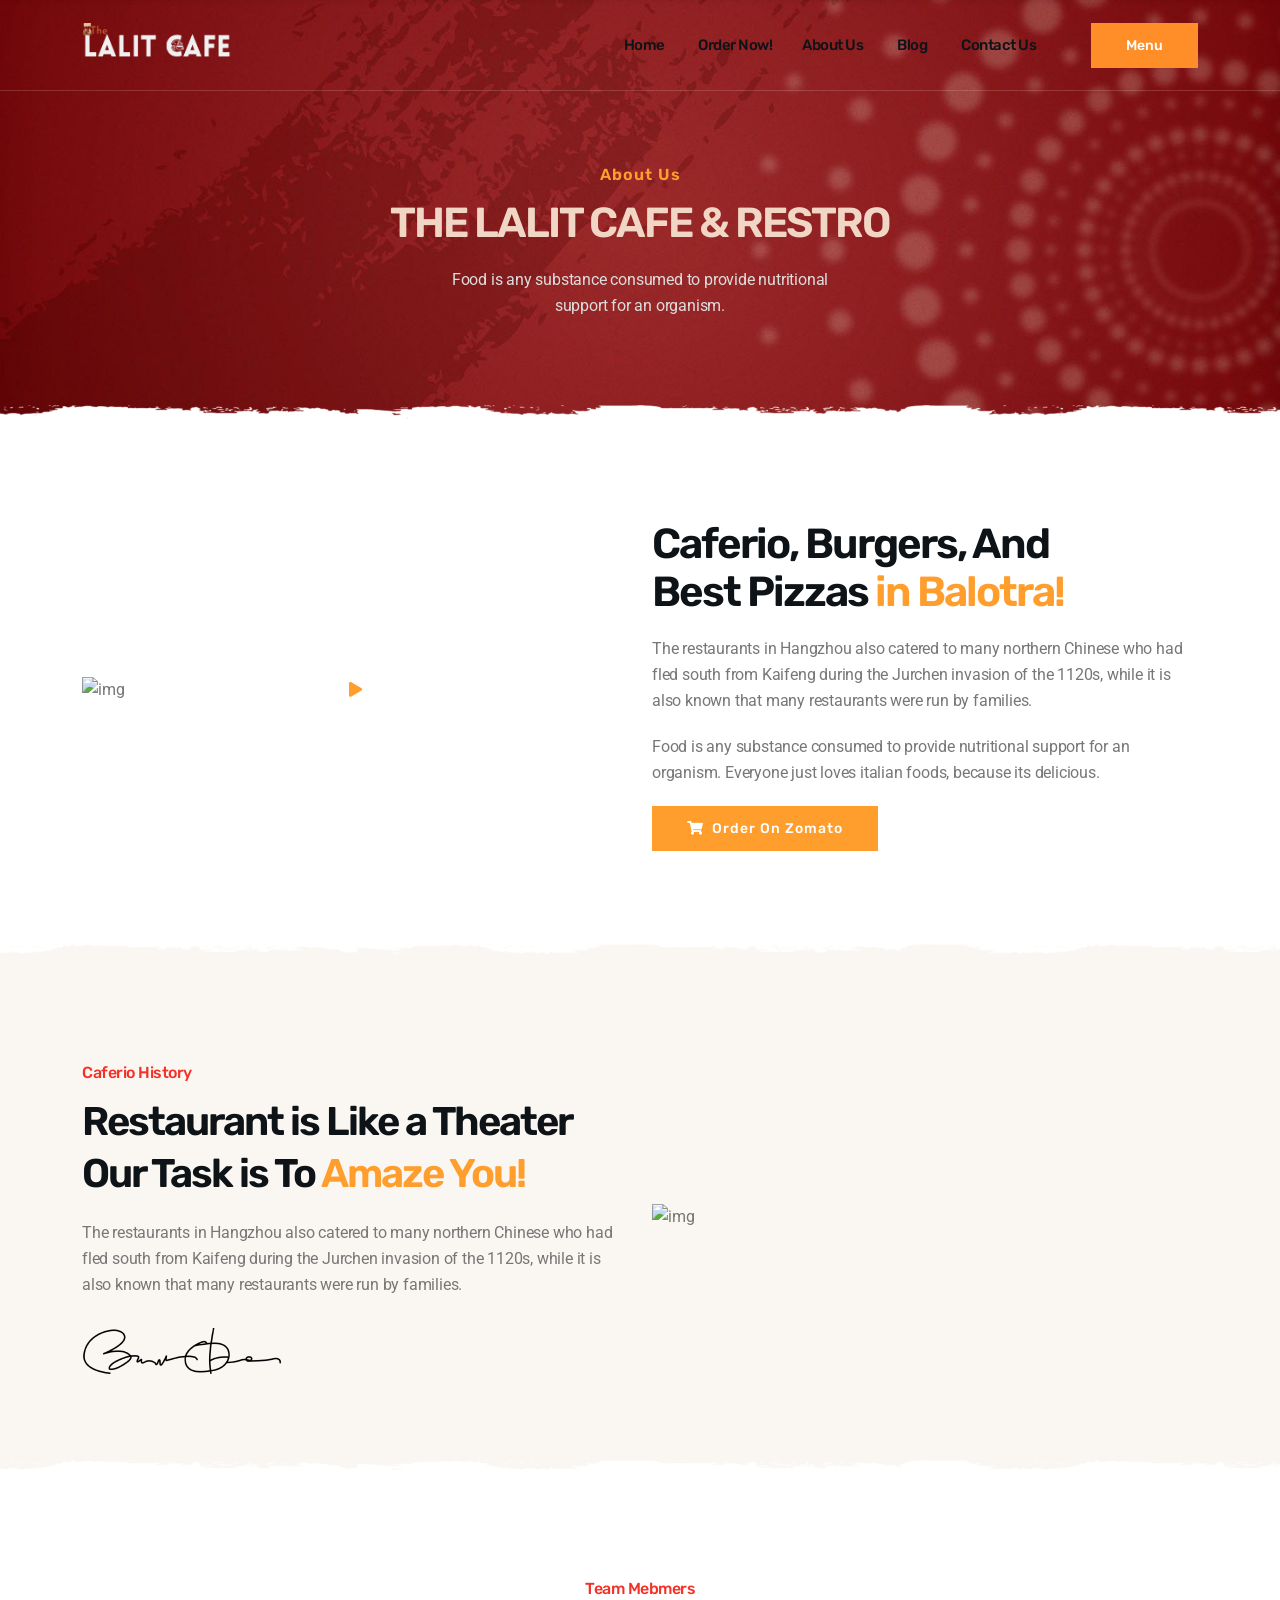
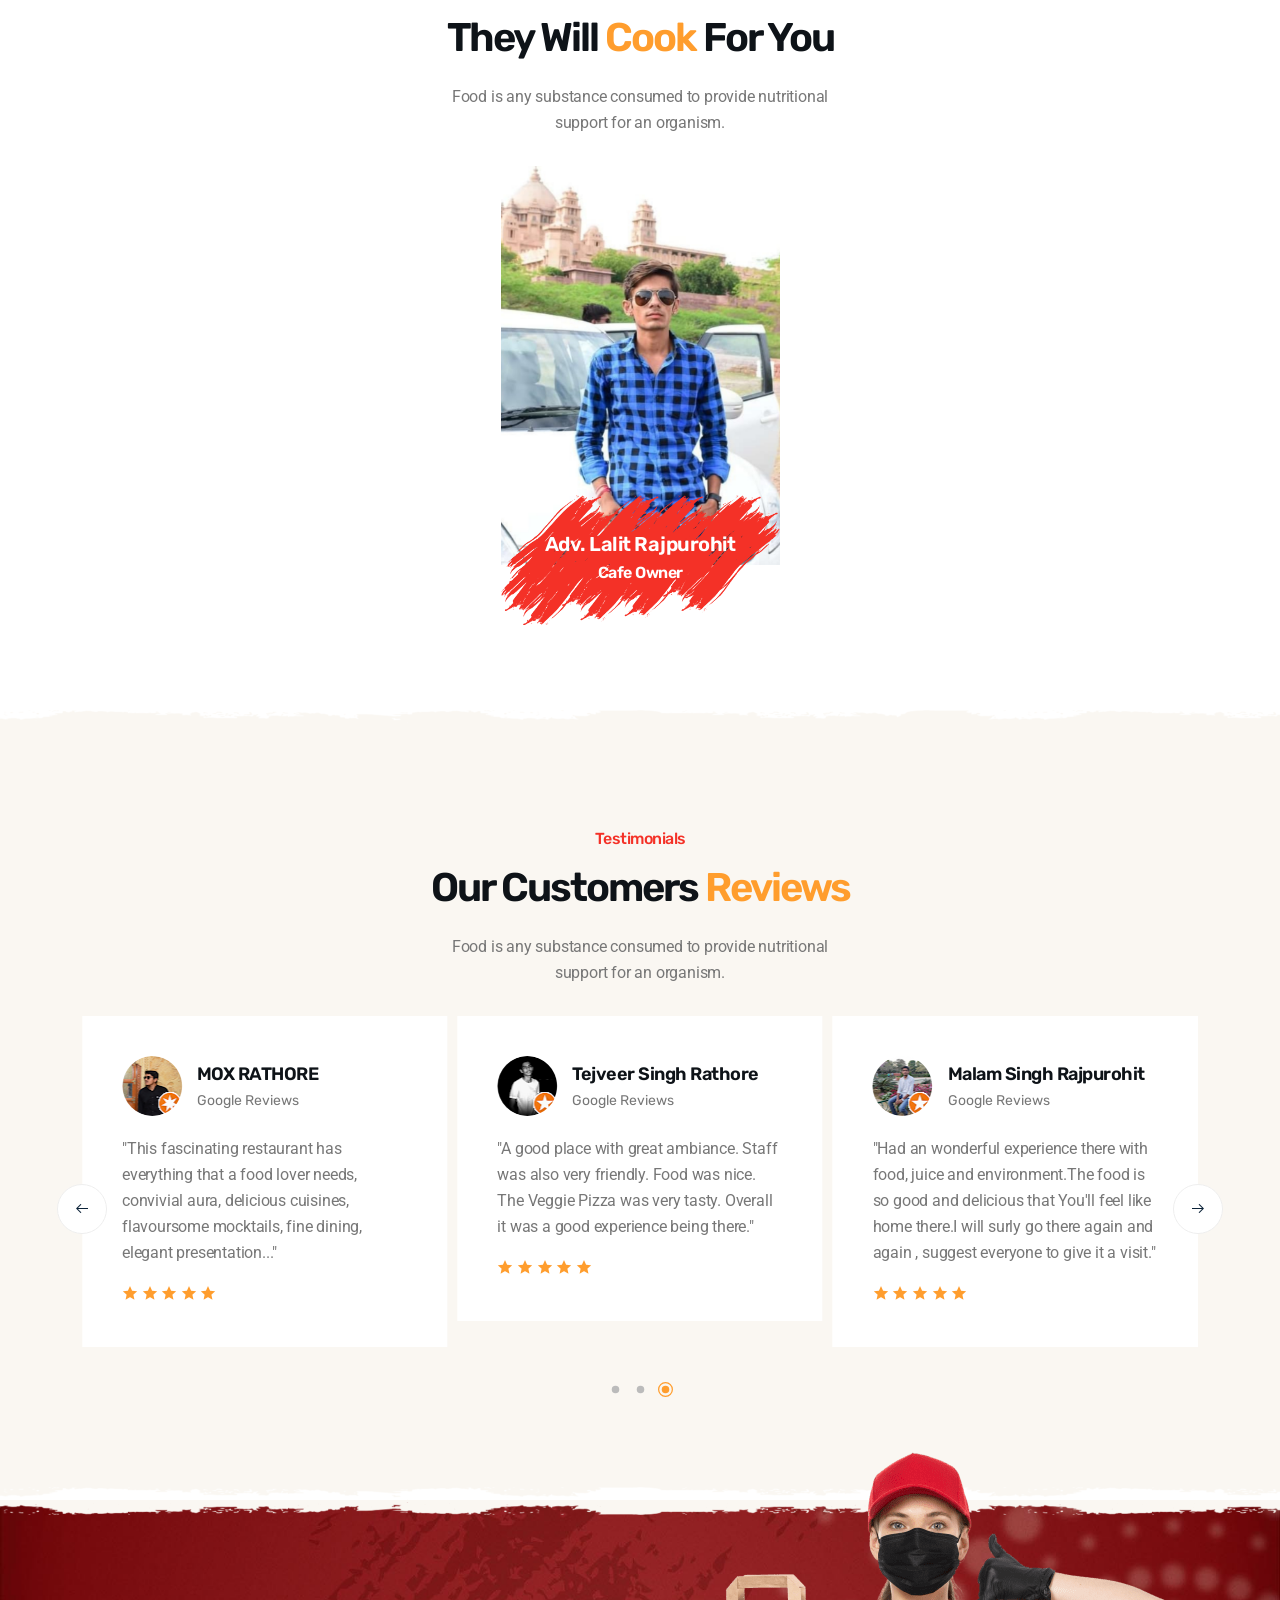
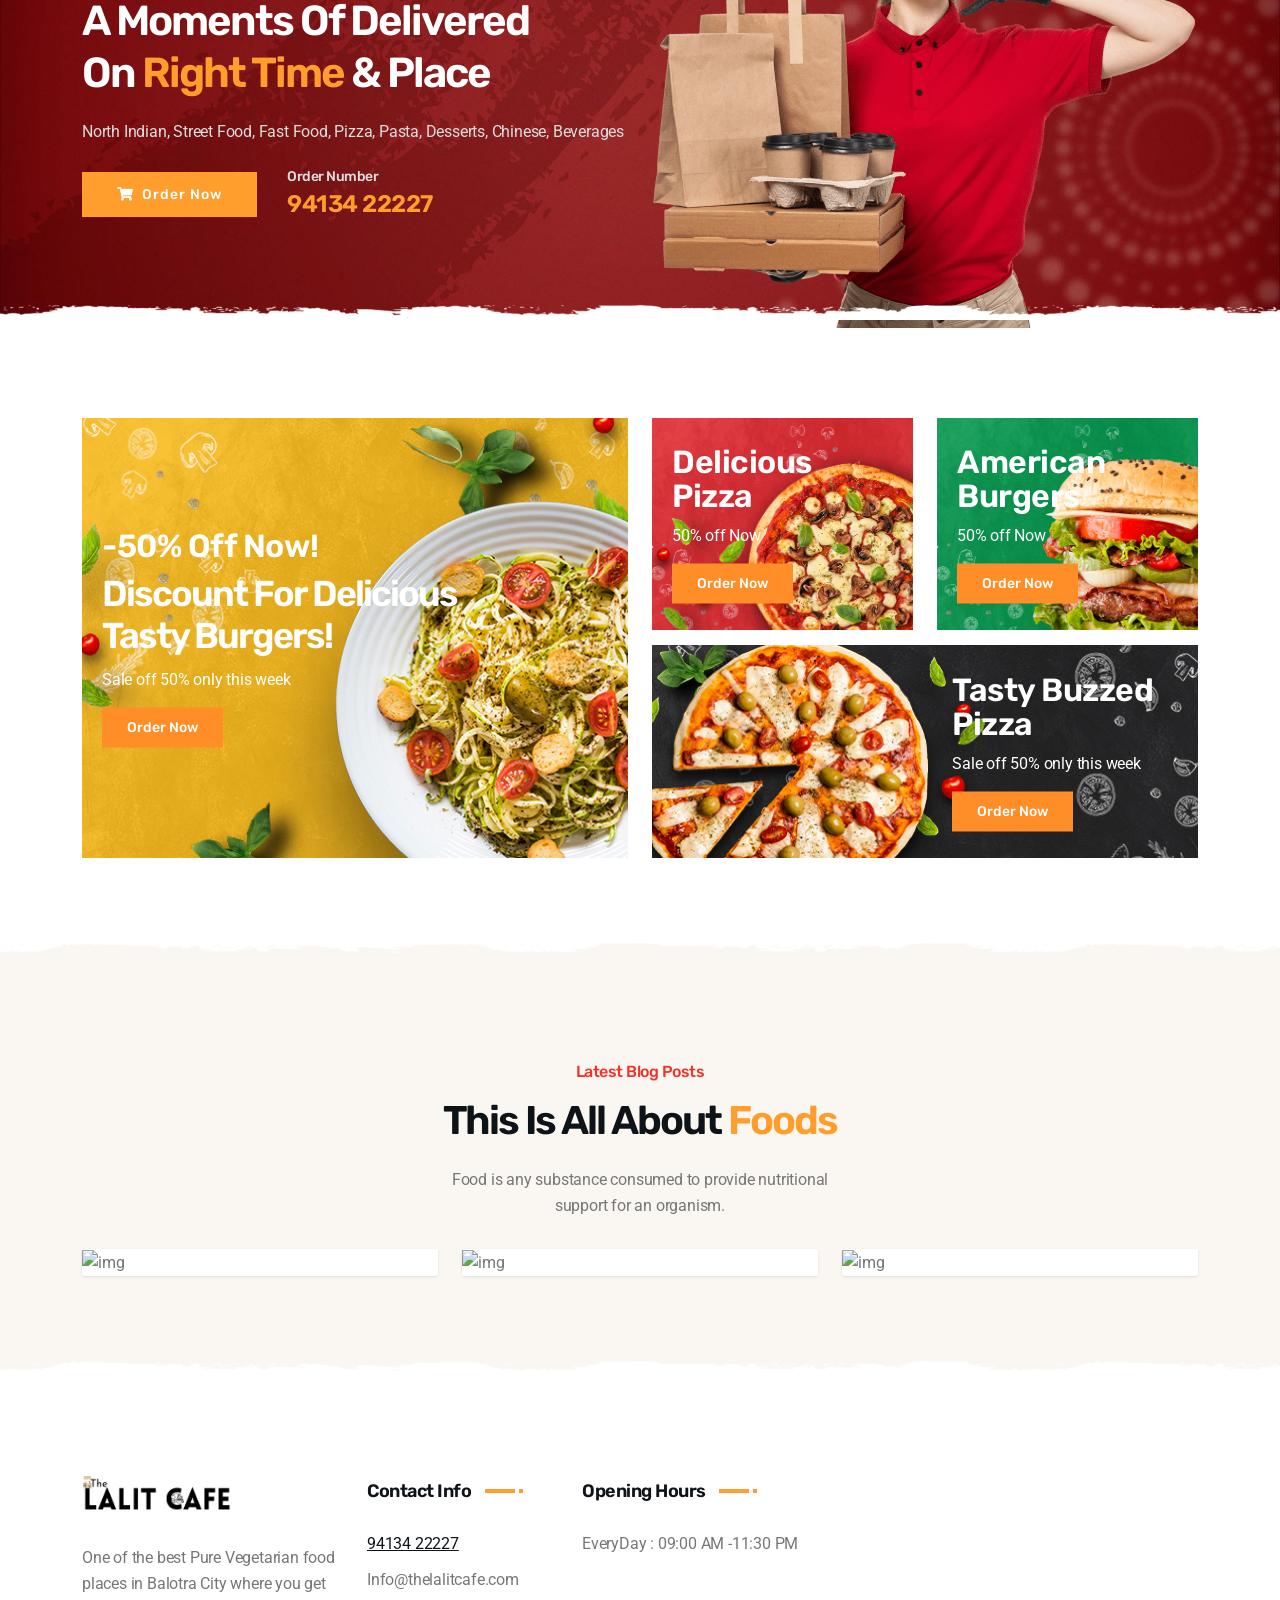
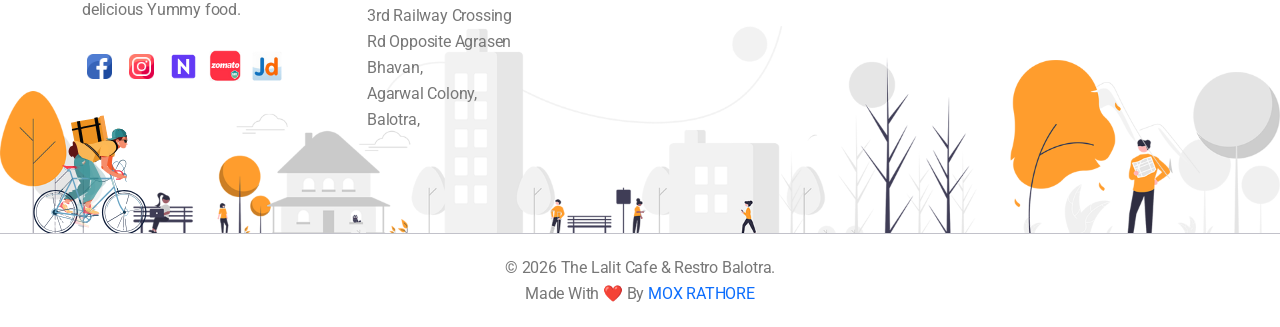
==== commit d50d4a4e: "Update about.html" ====
--- a/about.html
+++ b/about.html
@@ -142,7 +142,7 @@
                     </div>
                     <div class="col-lg-6">
                         <div class="content-img">
-                            <img src="assets\img\about03.png" alt="img">
+                            <img src="assets\img\12312345.JPG" alt="img">
                         </div>
                     </div>
                 </div>
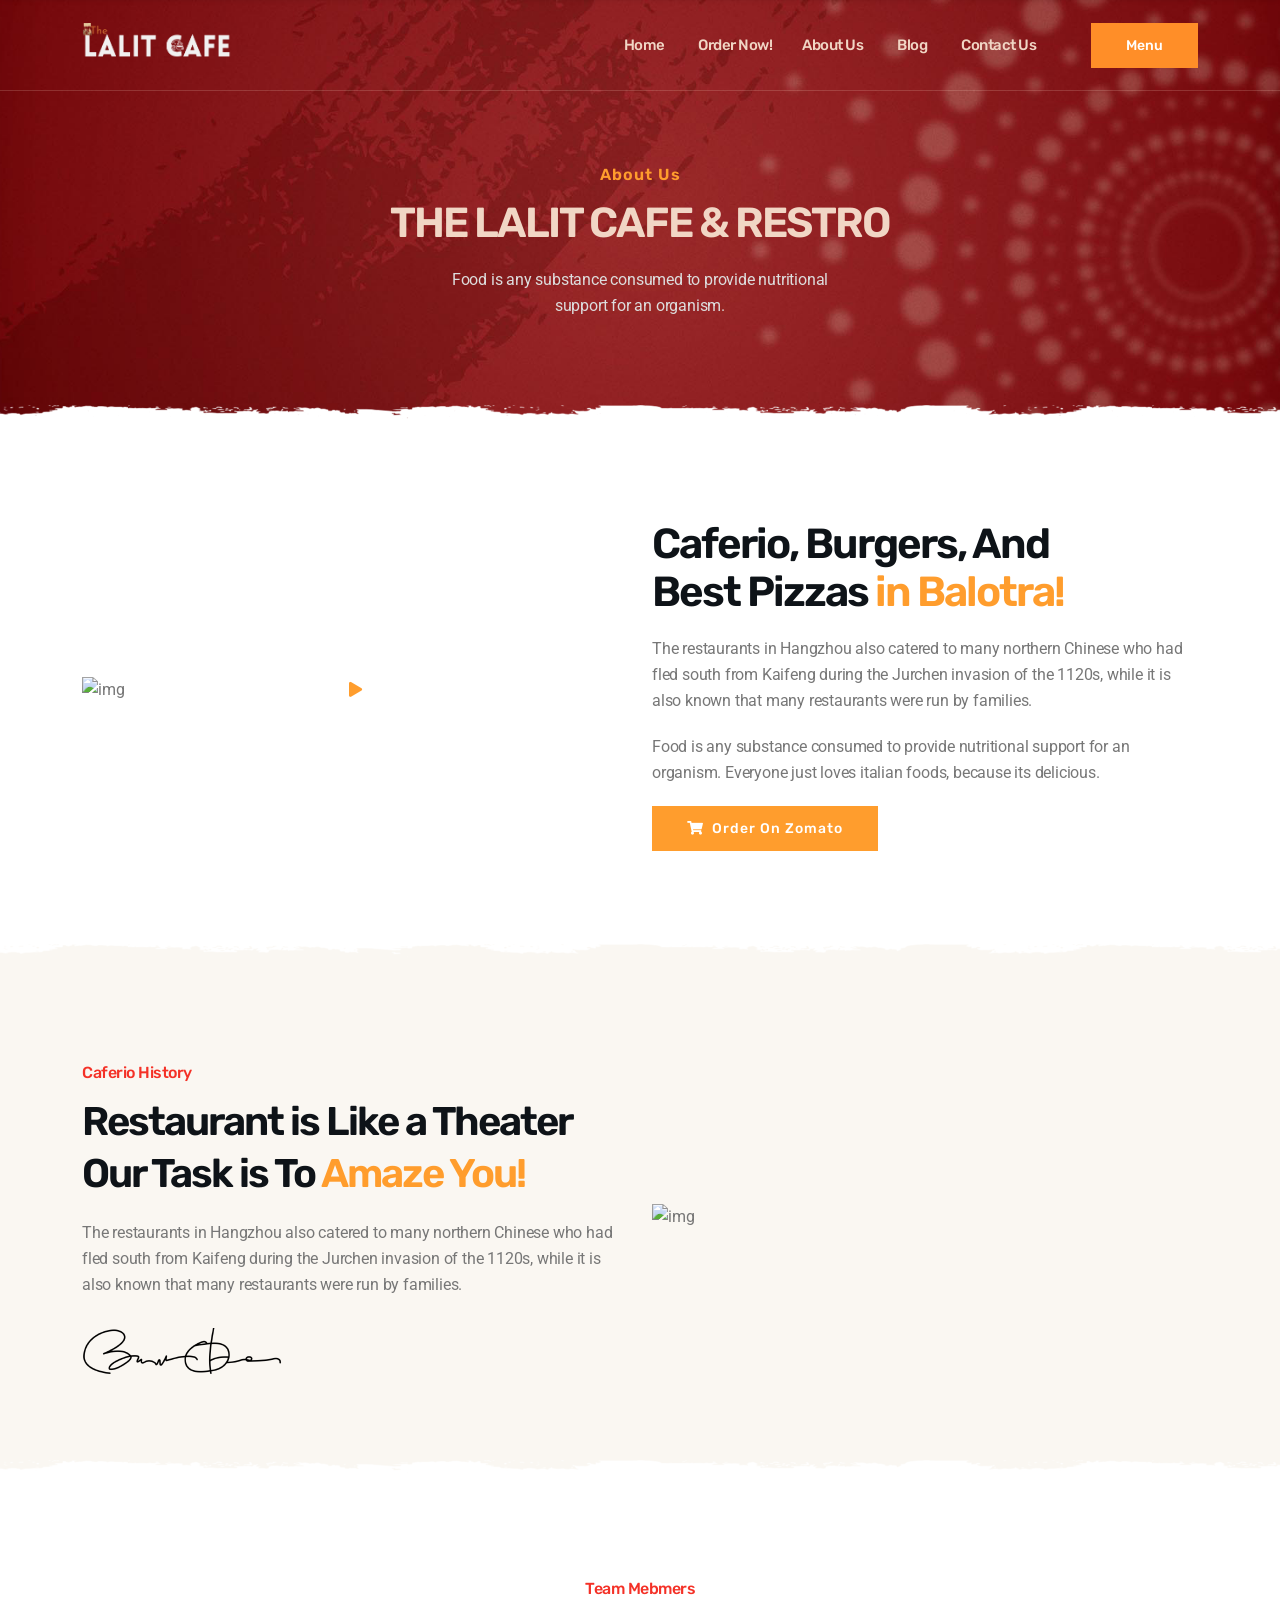
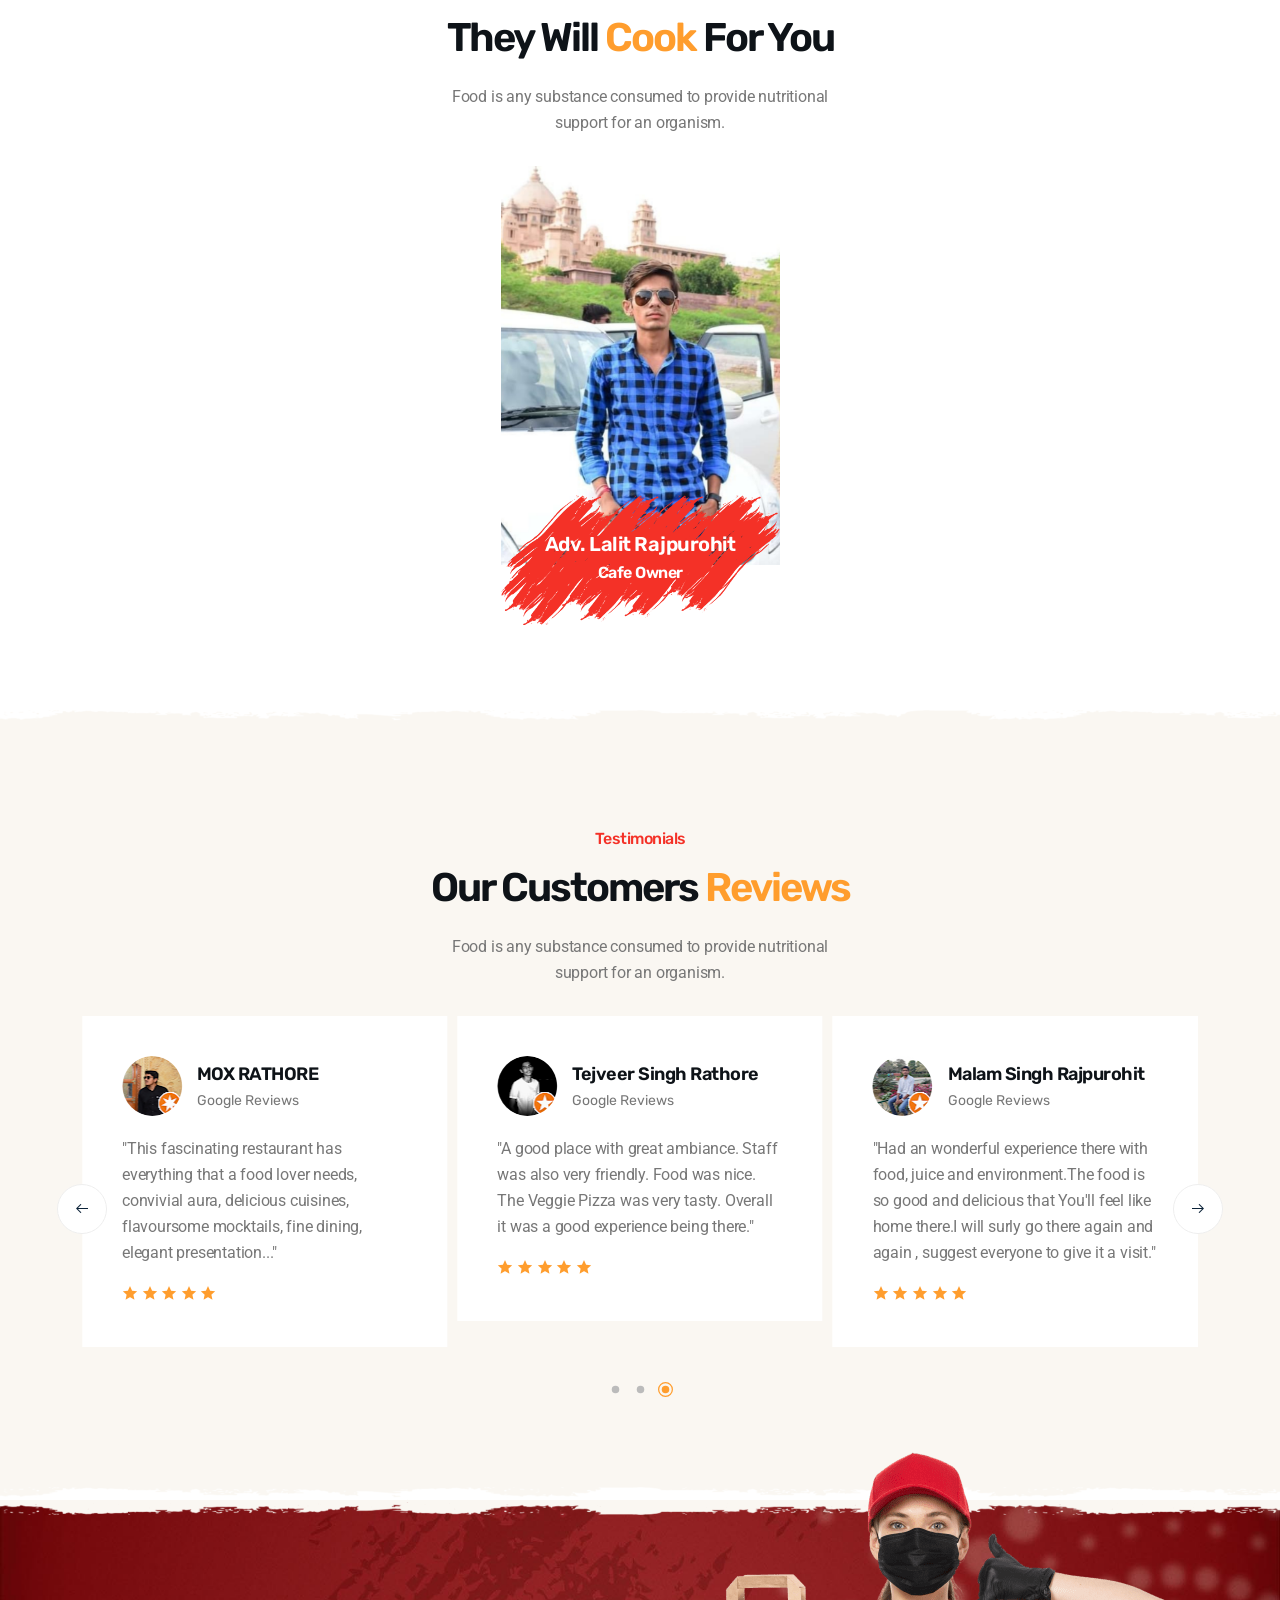
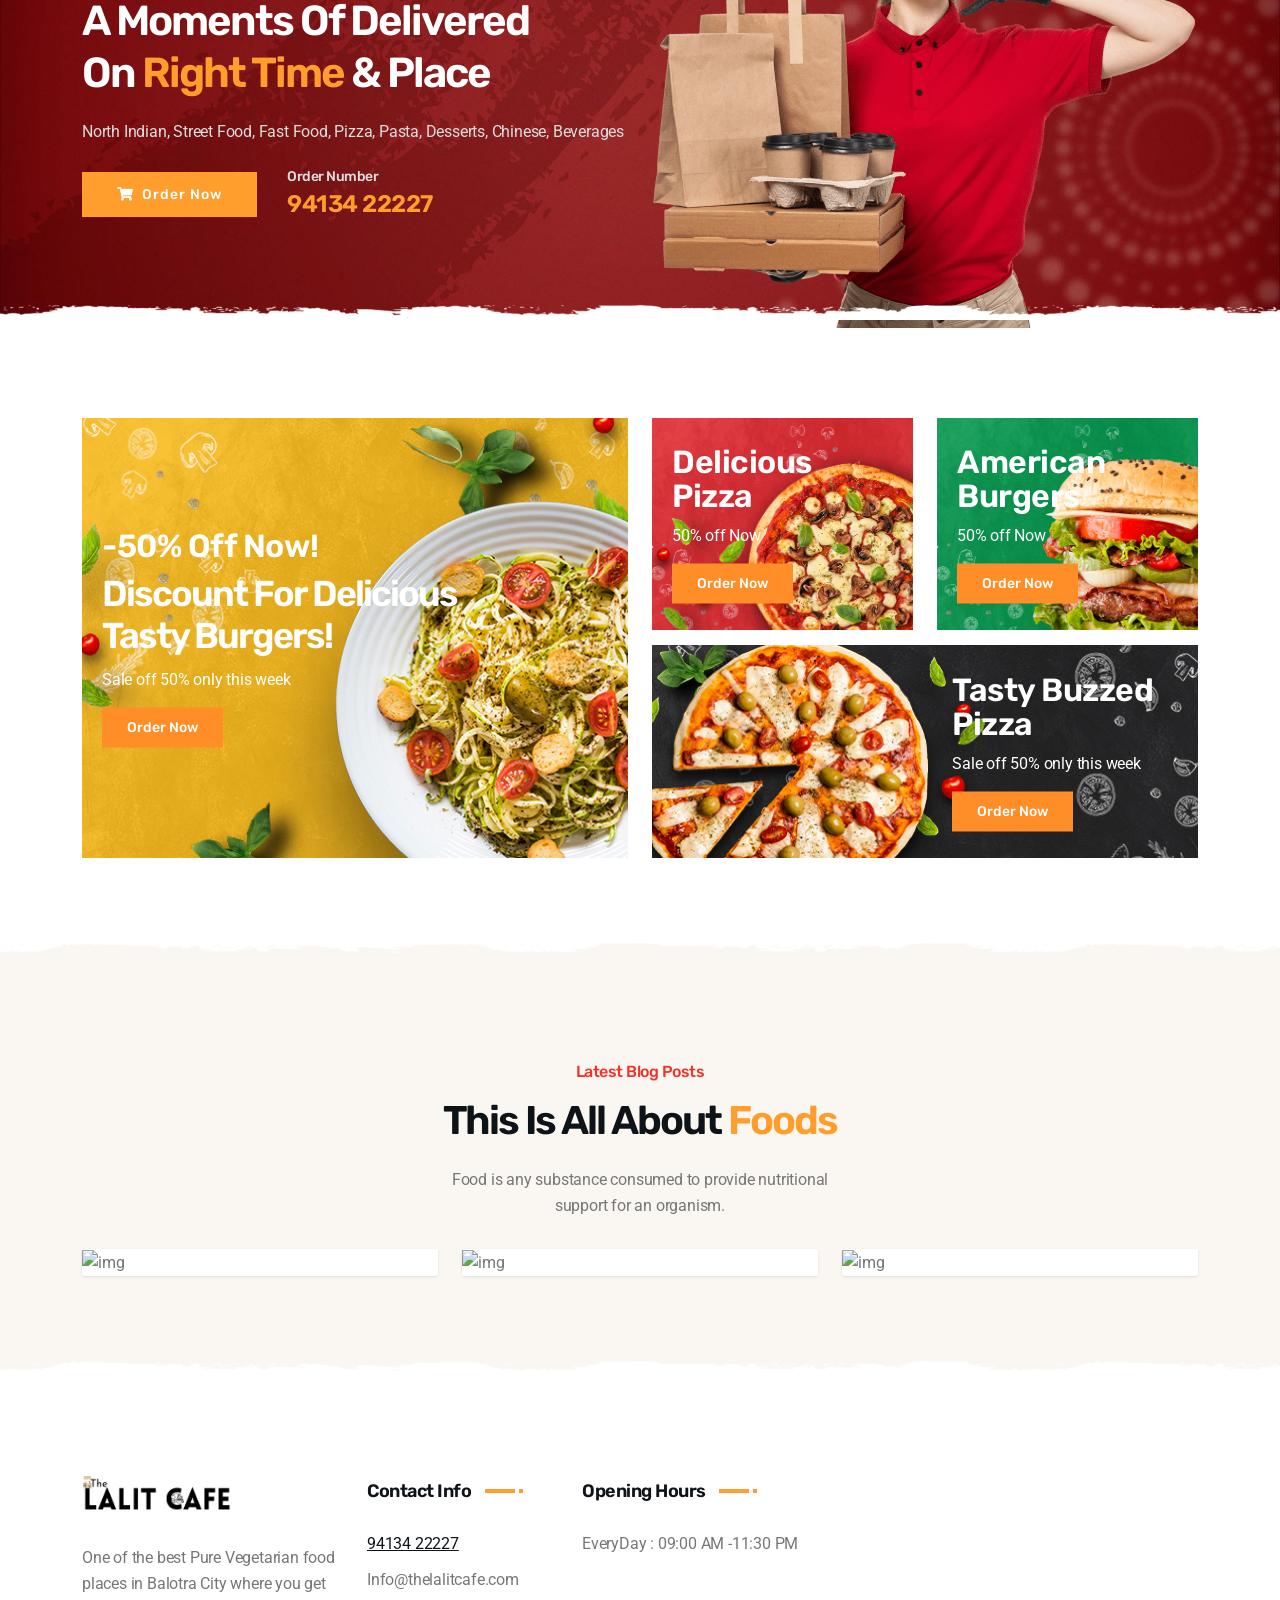
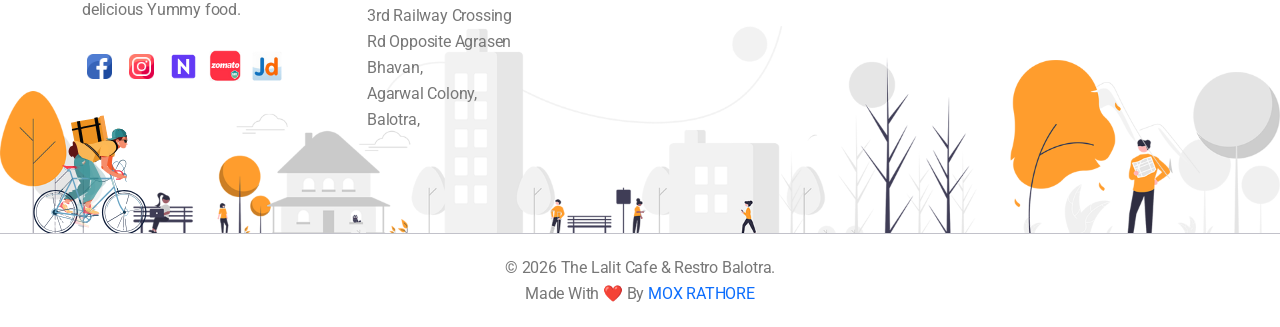
==== commit 7bc700bb: "Update about.html" ====
--- a/about.html
+++ b/about.html
@@ -42,12 +42,12 @@
             <div class="spinner"></div>
         </div><!-- /.site-preloader-wrap -->
 
-        <header class="header dark-text">
+         <header class="header">
             <div class="primary-header-one primary-header">
                 <div class="container">
                     <div class="primary-header-inner">
                         <div class="header-logo">
-                            <a href="index.html">
+                            <a href="#">
                                 <img class="light" src="assets\img\lalitcafew.png" alt="Logo">
                                 <img class="dark" src="assets\img\lalitcafedark.png" alt="Logo">
                             </a>
@@ -83,7 +83,7 @@
                 </div>
             </div><!-- /.primary-header-one -->
         </header><!-- /.header-one -->
-
+	
         <div id="popup-search-box">
             <div class="box-inner-wrap d-flex align-items-center">
                 <form id="form" action="#" method="get" role="search">
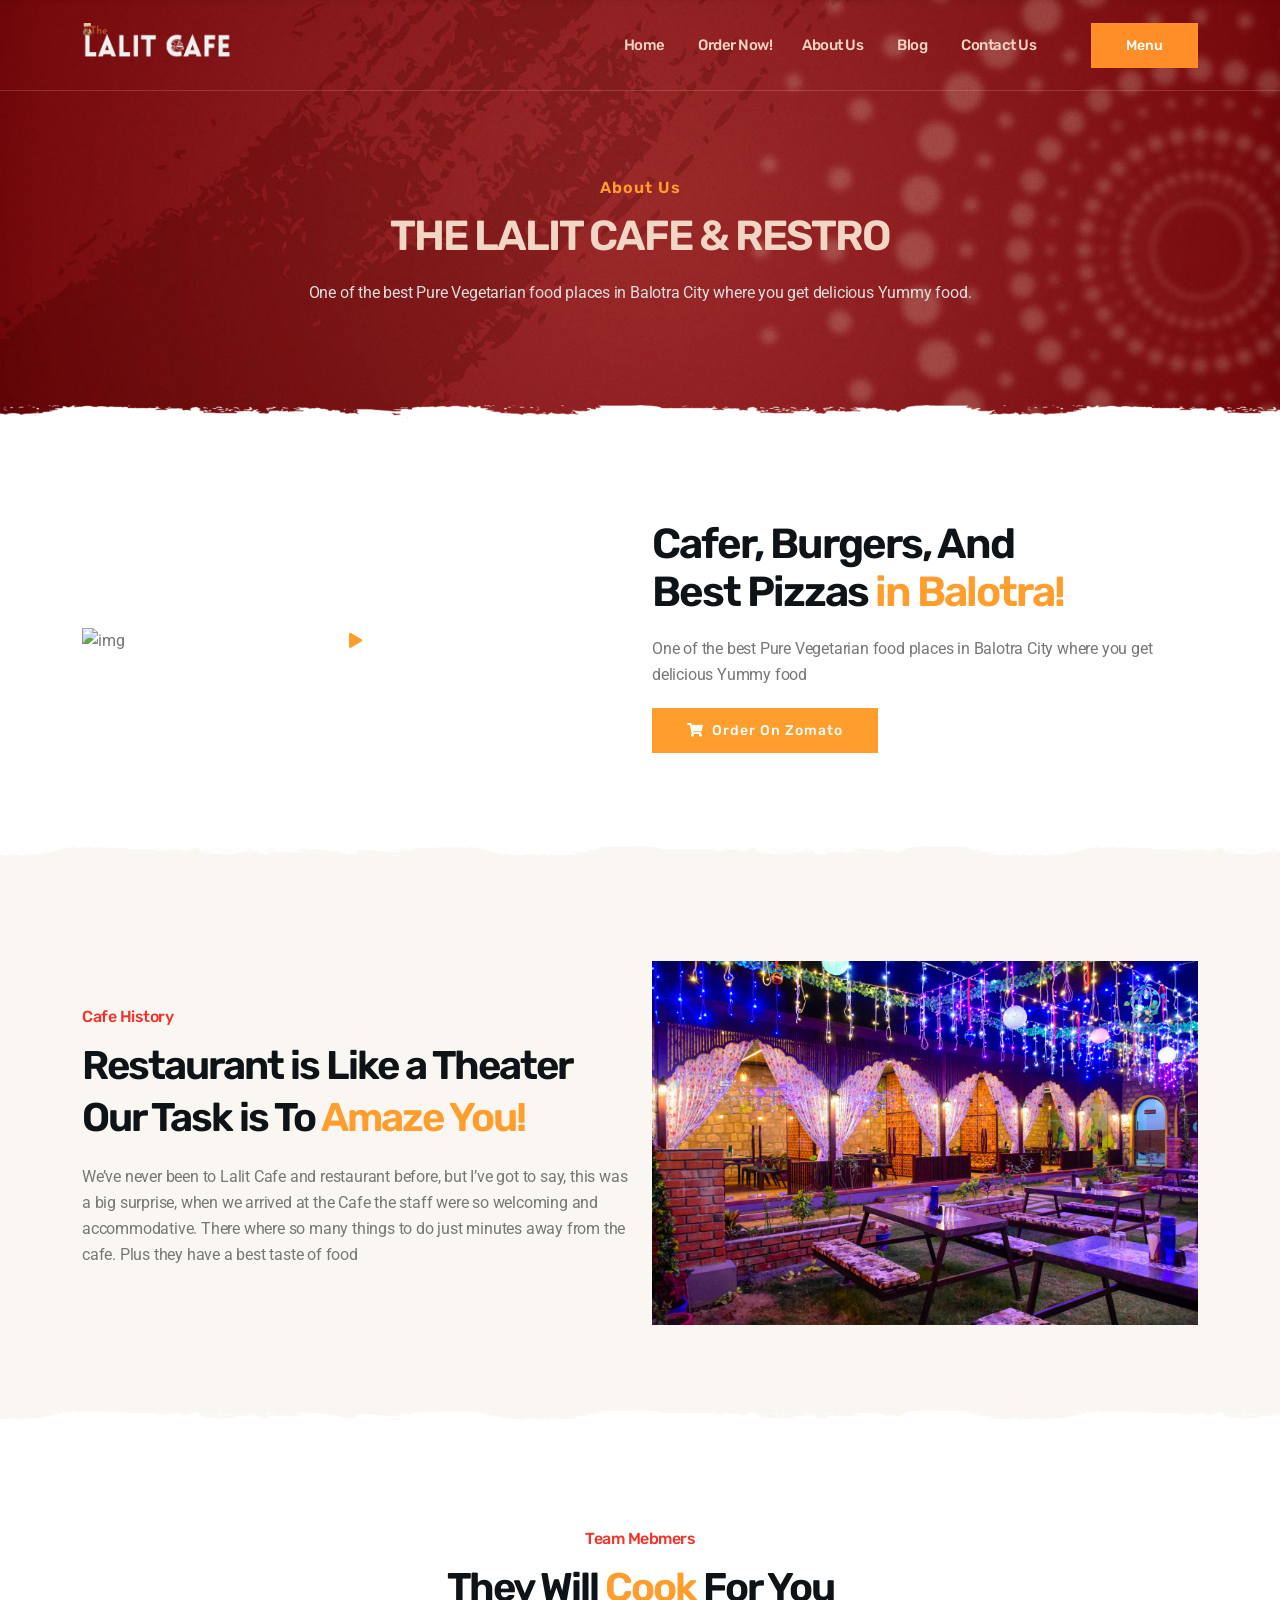
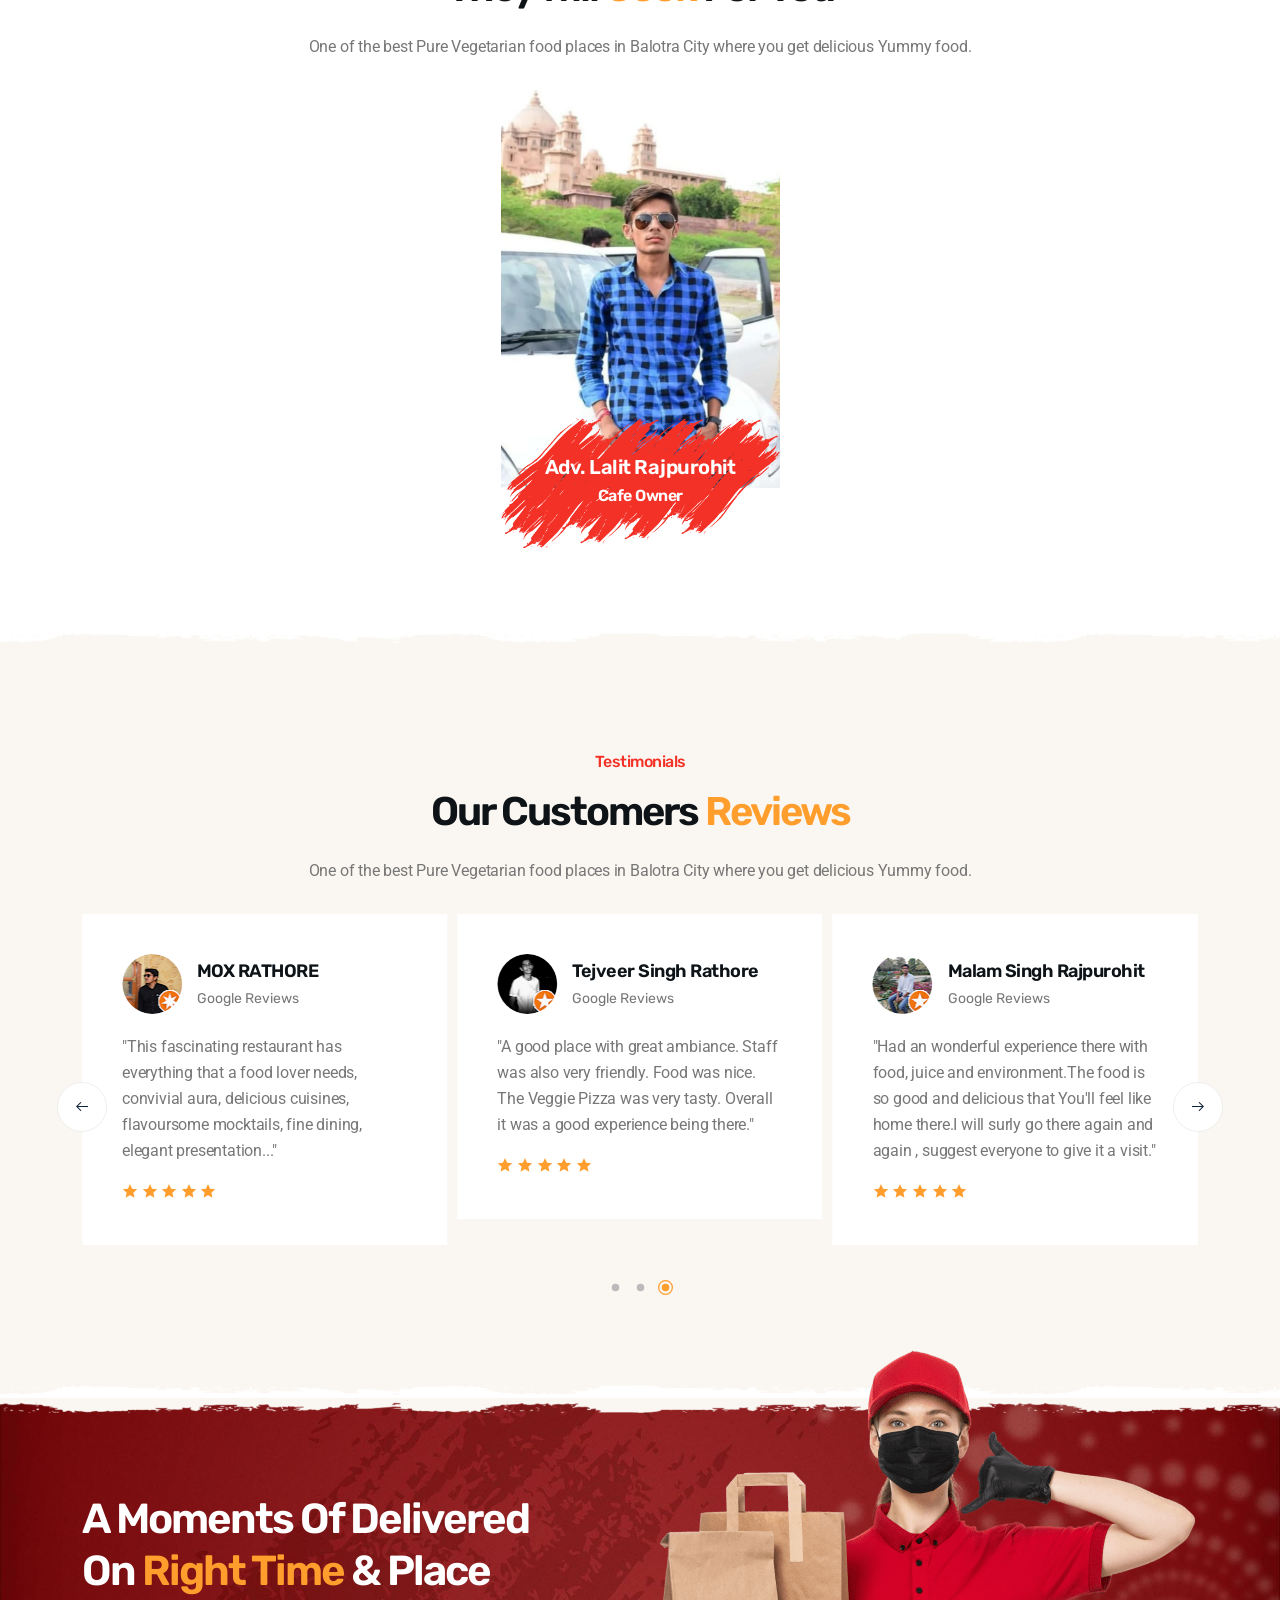
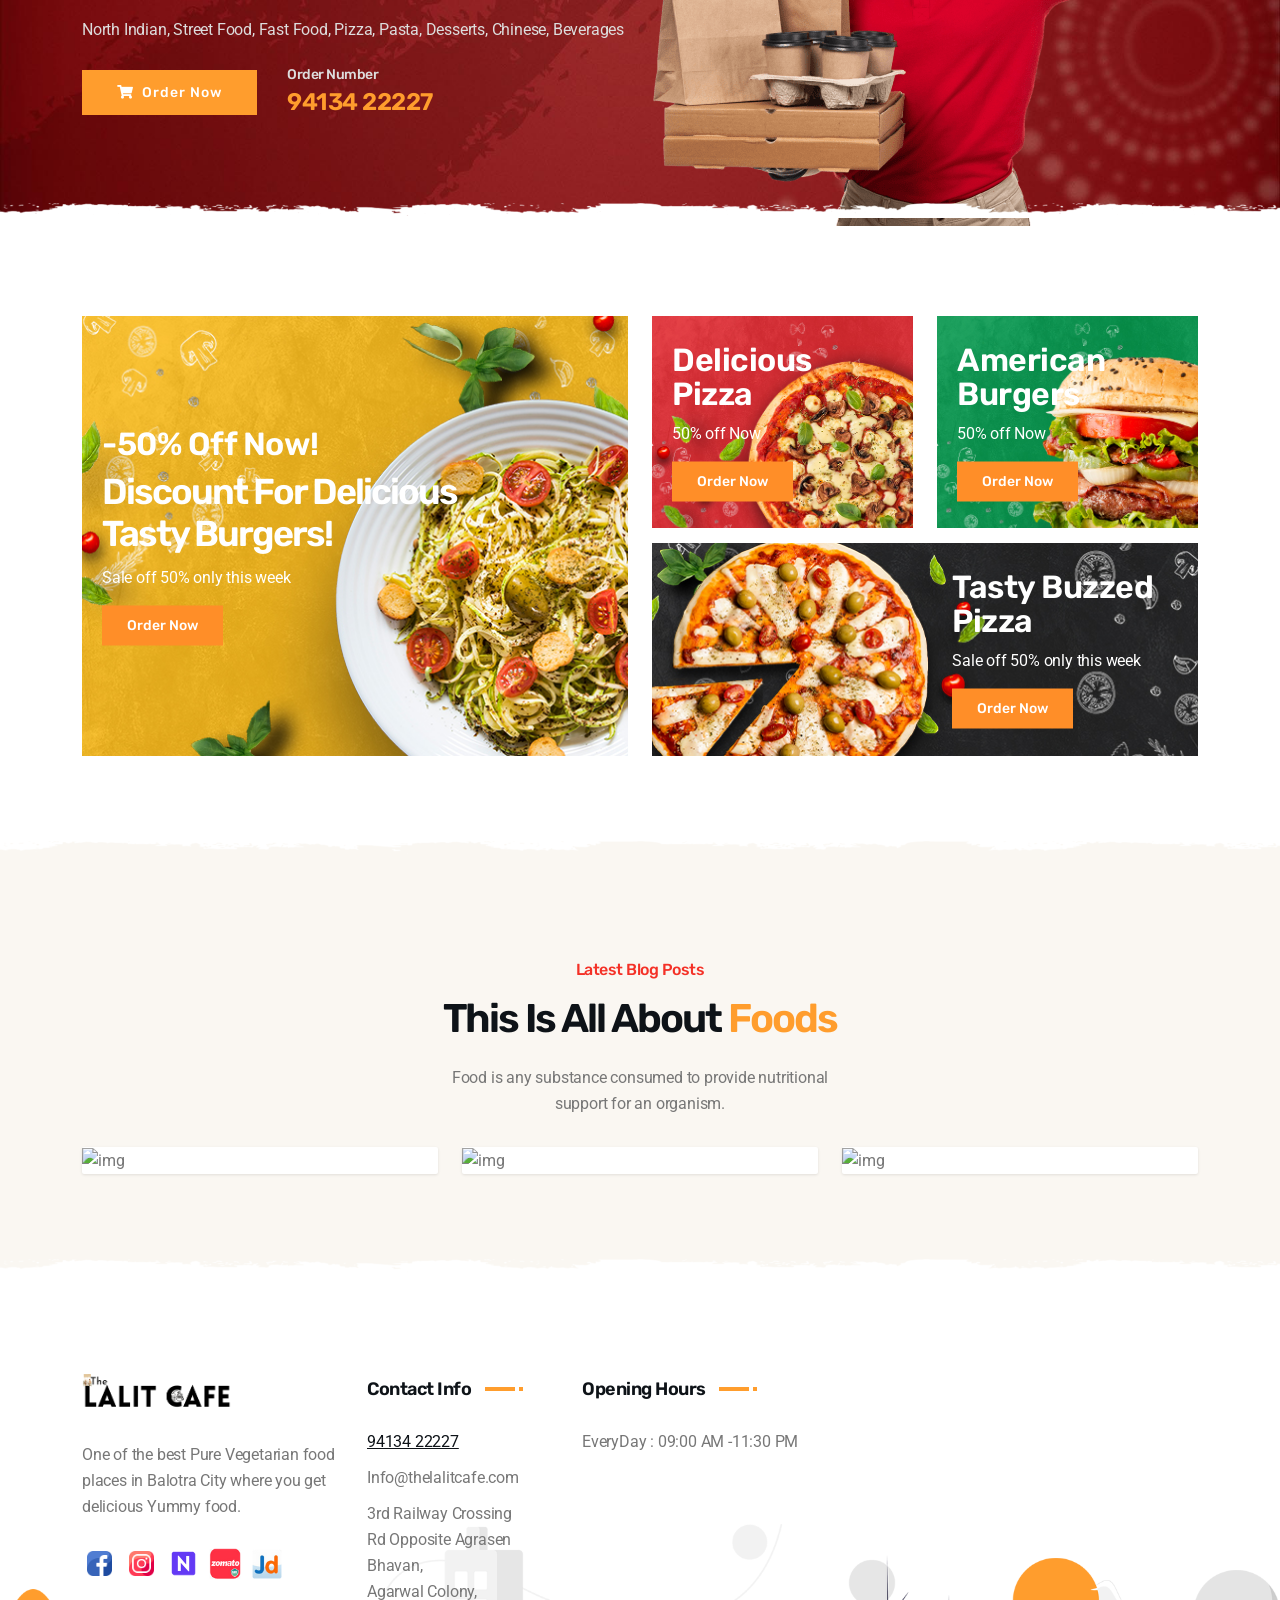
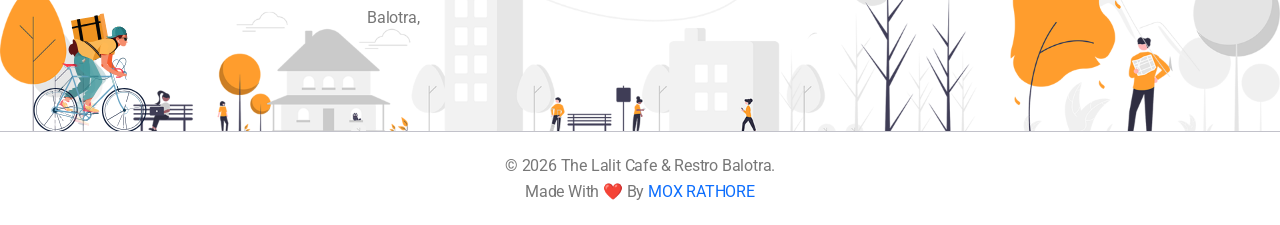
==== commit db26b027: "Update about.html" ====
--- a/about.html
+++ b/about.html
@@ -47,7 +47,7 @@
                 <div class="container">
                     <div class="primary-header-inner">
                         <div class="header-logo">
-                            <a href="#">
+                            <a href="index.html">
                                 <img class="light" src="assets\img\lalitcafew.png" alt="Logo">
                                 <img class="dark" src="assets\img\lalitcafedark.png" alt="Logo">
                             </a>
@@ -99,7 +99,7 @@
                 <div class="page-header-content">
                     <h4>About Us</h4>
                     <h2>THE LALIT CAFE & RESTRO </h2>
-                    <p>Food is any substance consumed to provide nutritional <br>support for an organism.</p>
+                    <p>One of the best Pure Vegetarian food places in Balotra City where you get delicious Yummy food.</p>
                 </div>
             </div>
         </section><!--/.page-header-->
@@ -118,9 +118,9 @@
                    </div>
                     <div class="col-md-6 wow fadeInRight" data-wow-delay="400ms">
                         <div class="about-info">
-                            <h2 class="mb-20">Caferio, Burgers, And <br>Best Pizzas <span>in Balotra!</span></h2>
-                            <p>The restaurants in Hangzhou also catered to many northern Chinese who had fled south from Kaifeng during the Jurchen invasion of the 1120s, while it is also known that many restaurants were run by families.</p>
-                            <p>Food is any substance consumed to provide nutritional support for an organism. Everyone just loves italian foods, because its delicious.</p>
+                            <h2 class="mb-20">Cafer, Burgers, And <br>Best Pizzas <span>in Balotra!</span></h2>
+                            
+                            <p>One of the best Pure Vegetarian food places in Balotra City where you get delicious Yummy food</p>
                             <a href="https://zoma.to/order/20135748" class="default-btn"><i class="fas fa-shopping-cart"></i>Order On Zomato <span></span></a>
                         </div>
                     </div>
@@ -134,15 +134,15 @@
                 <div class="row align-items-center">
                     <div class="col-lg-6">
                         <div class="section-heading">
-                            <h4>Caferio History</h4>
+                            <h4>Cafe History</h4>
                             <h2>Restaurant is Like a Theater <br>Our Task is To <span>Amaze You!</span></h2>
-                            <p>The restaurants in Hangzhou also catered to many northern Chinese who had fled south from Kaifeng during the Jurchen invasion of the 1120s, while it is also known that many restaurants were run by families.</p>
-                            <img class="sign" src="assets\img\signature.png" alt="sign">
+                            <p>We’ve never been to Lalit Cafe and restaurant before, but I’ve got to say, this was a big surprise, when we arrived at the Cafe  the staff were so welcoming and accommodative. There where so many things to do just minutes away from the cafe. Plus they have a best taste of food</p>
+                            
                         </div>
                     </div>
                     <div class="col-lg-6">
                         <div class="content-img">
-                            <img src="assets\img\12312345.JPG" alt="img">
+                            <img src="assets\img\12312345.JPG.webp" alt="img">
                         </div>
                     </div>
                 </div>
@@ -155,14 +155,14 @@
                 <div class="section-heading mb-30 text-center">
                     <h4>Team Mebmers</h4>
                     <h2>They Will <span>Cook</span> For You</h2>
-                    <p>Food is any substance consumed to provide nutritional <br> support for an organism.</p>
+                    <p>One of the best Pure Vegetarian food places in Balotra City where you get delicious Yummy food.</p>
                 </div>
                 <div class="row">
                     <center>
                     <div class="col-lg-3 col-sm-6 sm-padding">
                         <div class="team-item">
                             <div class="team-thumb">
-                                <img src="assets\img\lalit.png" alt="team">
+                                <img src="assets\img\lalit.png.webp" alt="team">
                                 <ul class="team-social">
                                     <li><a href="#"><i class="lab la-facebook-f"></i></a></li>
                                     <li><a href="#"><i class="lab la-twitter"></i></a></li>
@@ -190,7 +190,7 @@
                  <div class="section-heading mb-30 text-center wow fadeInUp" data-wow-delay="200ms">
                      <h4>Testimonials</h4>
                      <h2>Our Customers <span>Reviews</span></h2>
-                     <p>Food is any substance consumed to provide nutritional <br> support for an organism.</p>
+                     <p>One of the best Pure Vegetarian food places in Balotra City where you get delicious Yummy food.</p>
                  </div>
                  <div class="nav-outside">
                    <div class="testimonial-carousel swiper-container nav-visible">
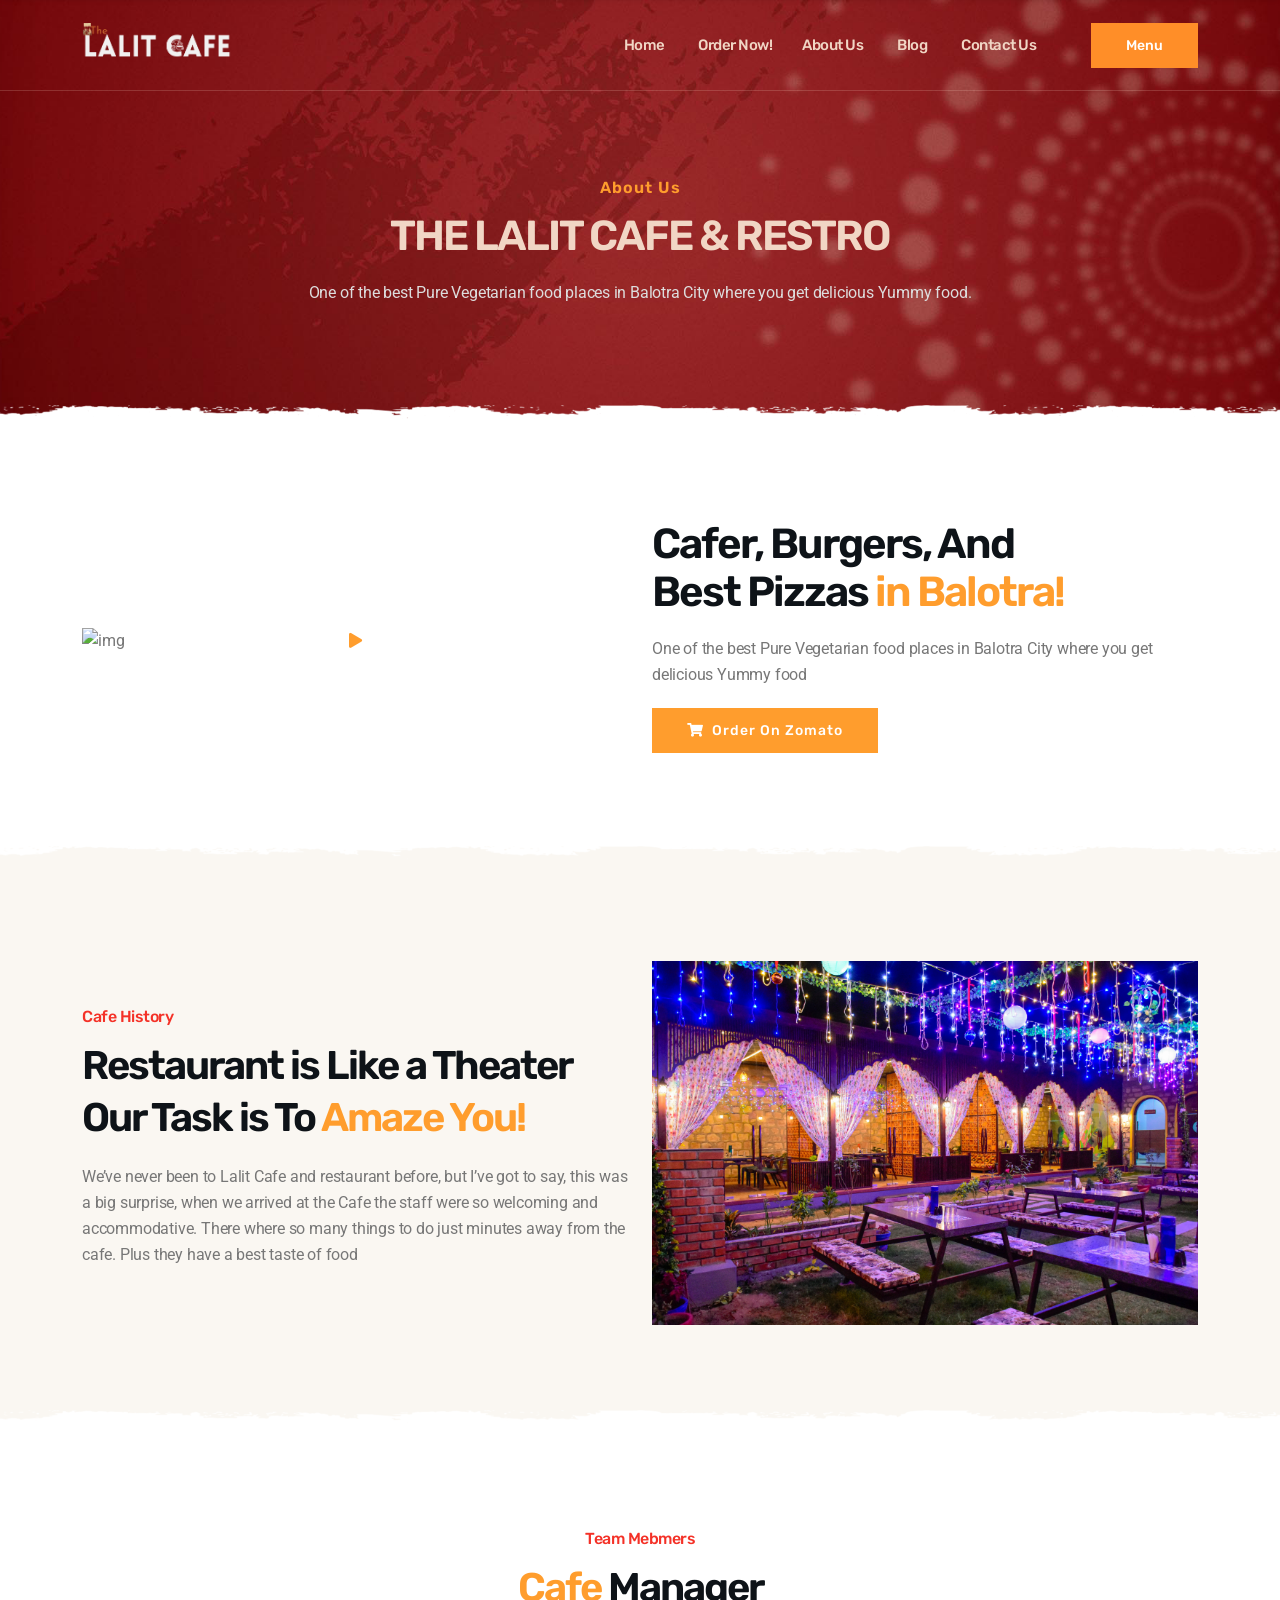
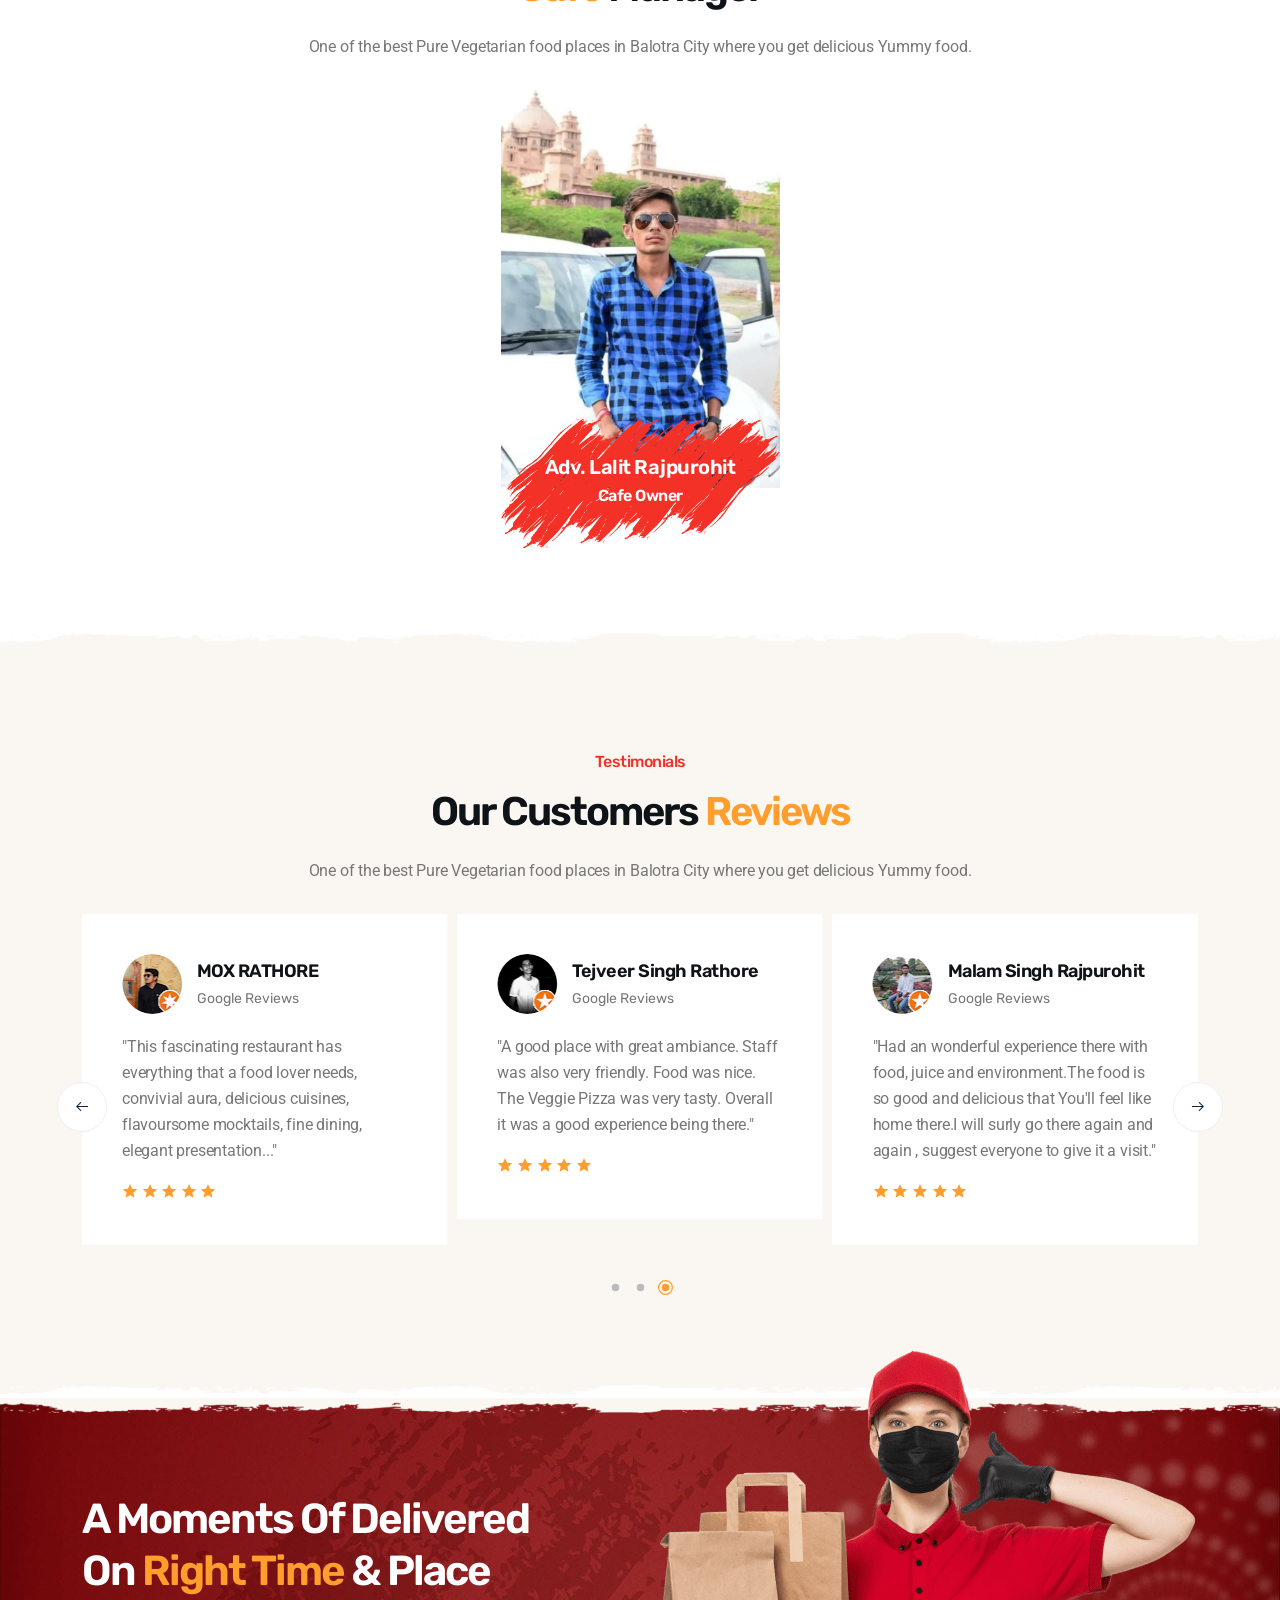
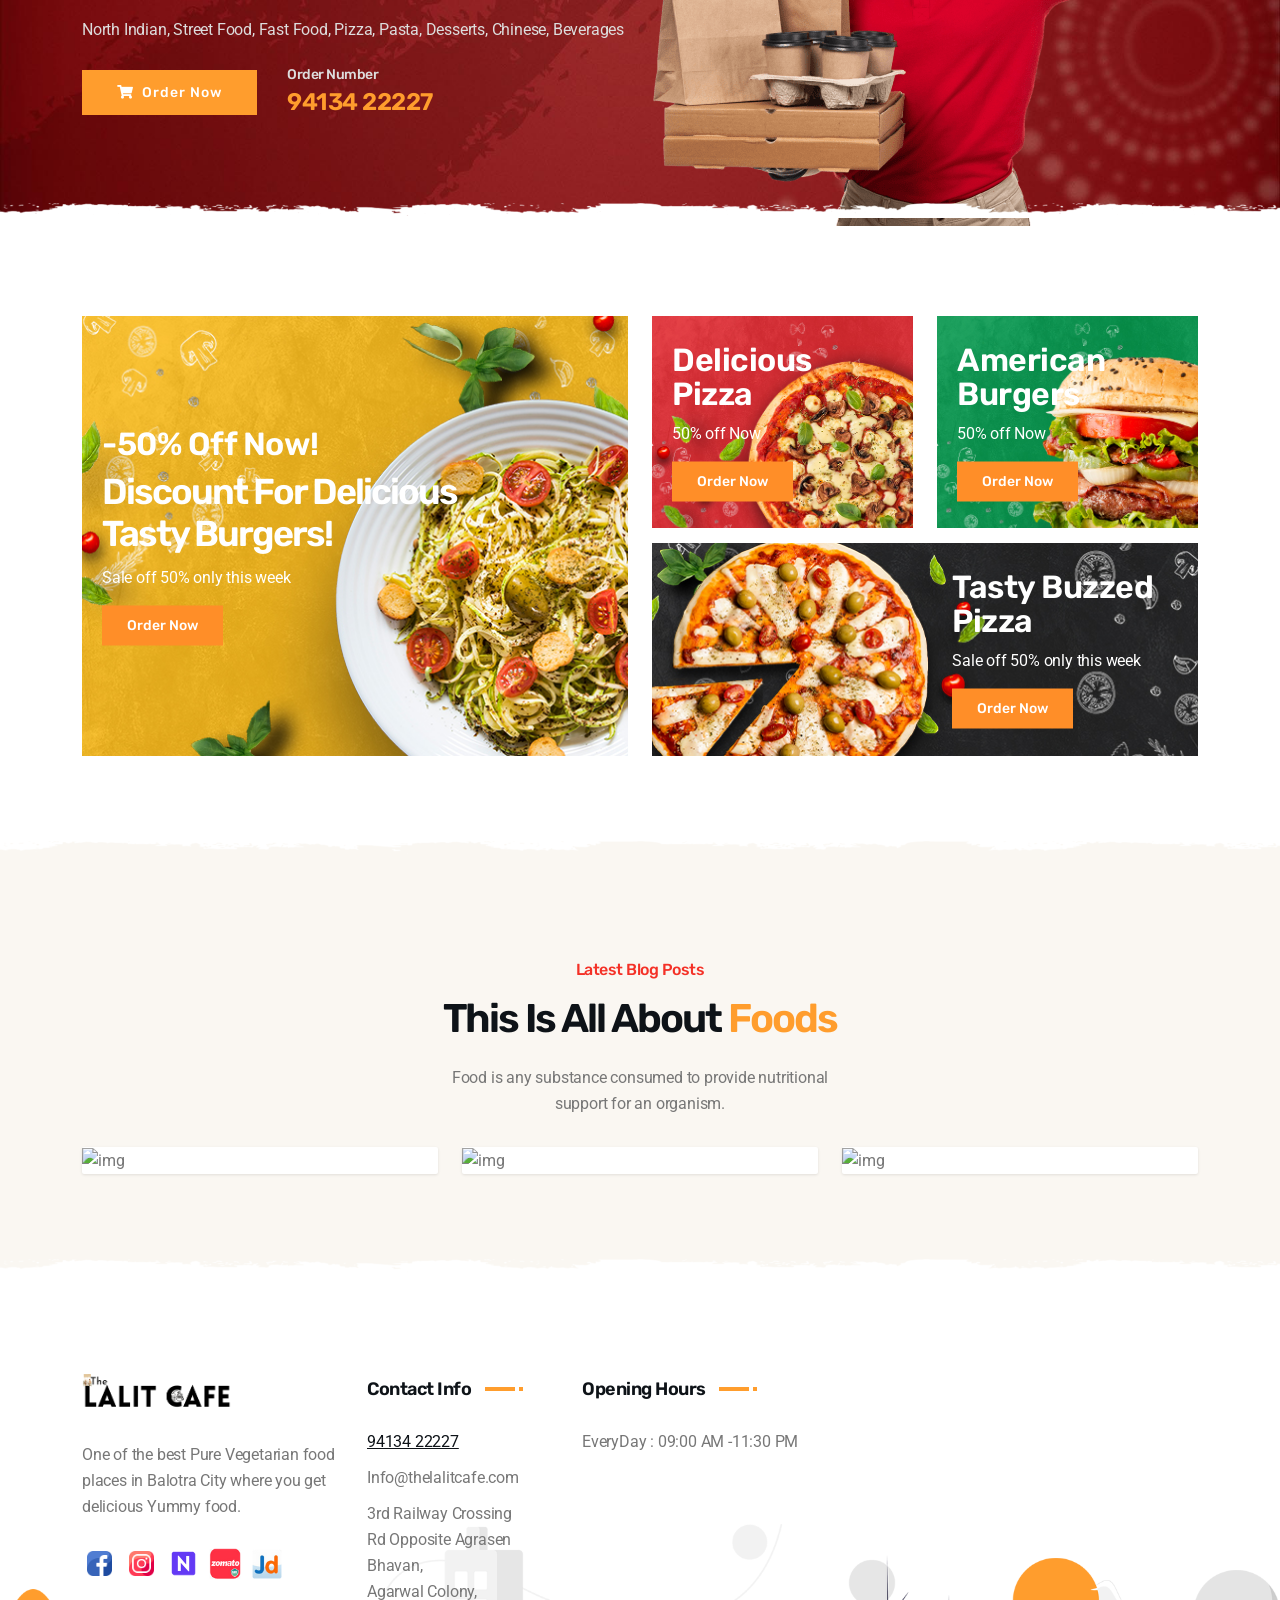
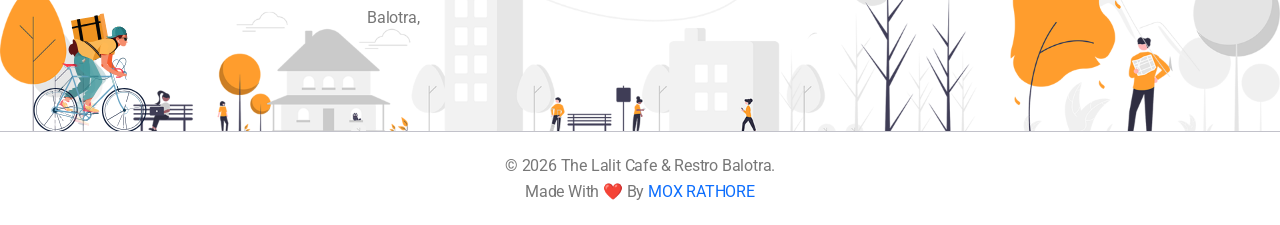
==== commit 0451a5a0: "Update about.html" ====
--- a/about.html
+++ b/about.html
@@ -154,7 +154,7 @@
             <div class="container">
                 <div class="section-heading mb-30 text-center">
                     <h4>Team Mebmers</h4>
-                    <h2>They Will <span>Cook</span> For You</h2>
+                    <h2><span>Cafe</span> Manager</h2>
                     <p>One of the best Pure Vegetarian food places in Balotra City where you get delicious Yummy food.</p>
                 </div>
                 <div class="row">
@@ -164,9 +164,9 @@
                             <div class="team-thumb">
                                 <img src="assets\img\lalit.png.webp" alt="team">
                                 <ul class="team-social">
-                                    <li><a href="#"><i class="lab la-facebook-f"></i></a></li>
-                                    <li><a href="#"><i class="lab la-twitter"></i></a></li>
-                                    <li><a href="#"><i class="lab la-instagram"></i></a></li>
+                                    <li><a href="https://www.facebook.com/lalitrajpurohit.lalitrajpurohit.7"><i class="lab la-facebook-f"></i></a></li>
+                                    
+                                    <li><a href="https://www.instagram.com/lalit_rajpurohit_jasol/"><i class="lab la-instagram"></i></a></li>
                                     
                                 </ul>
                             </div>
